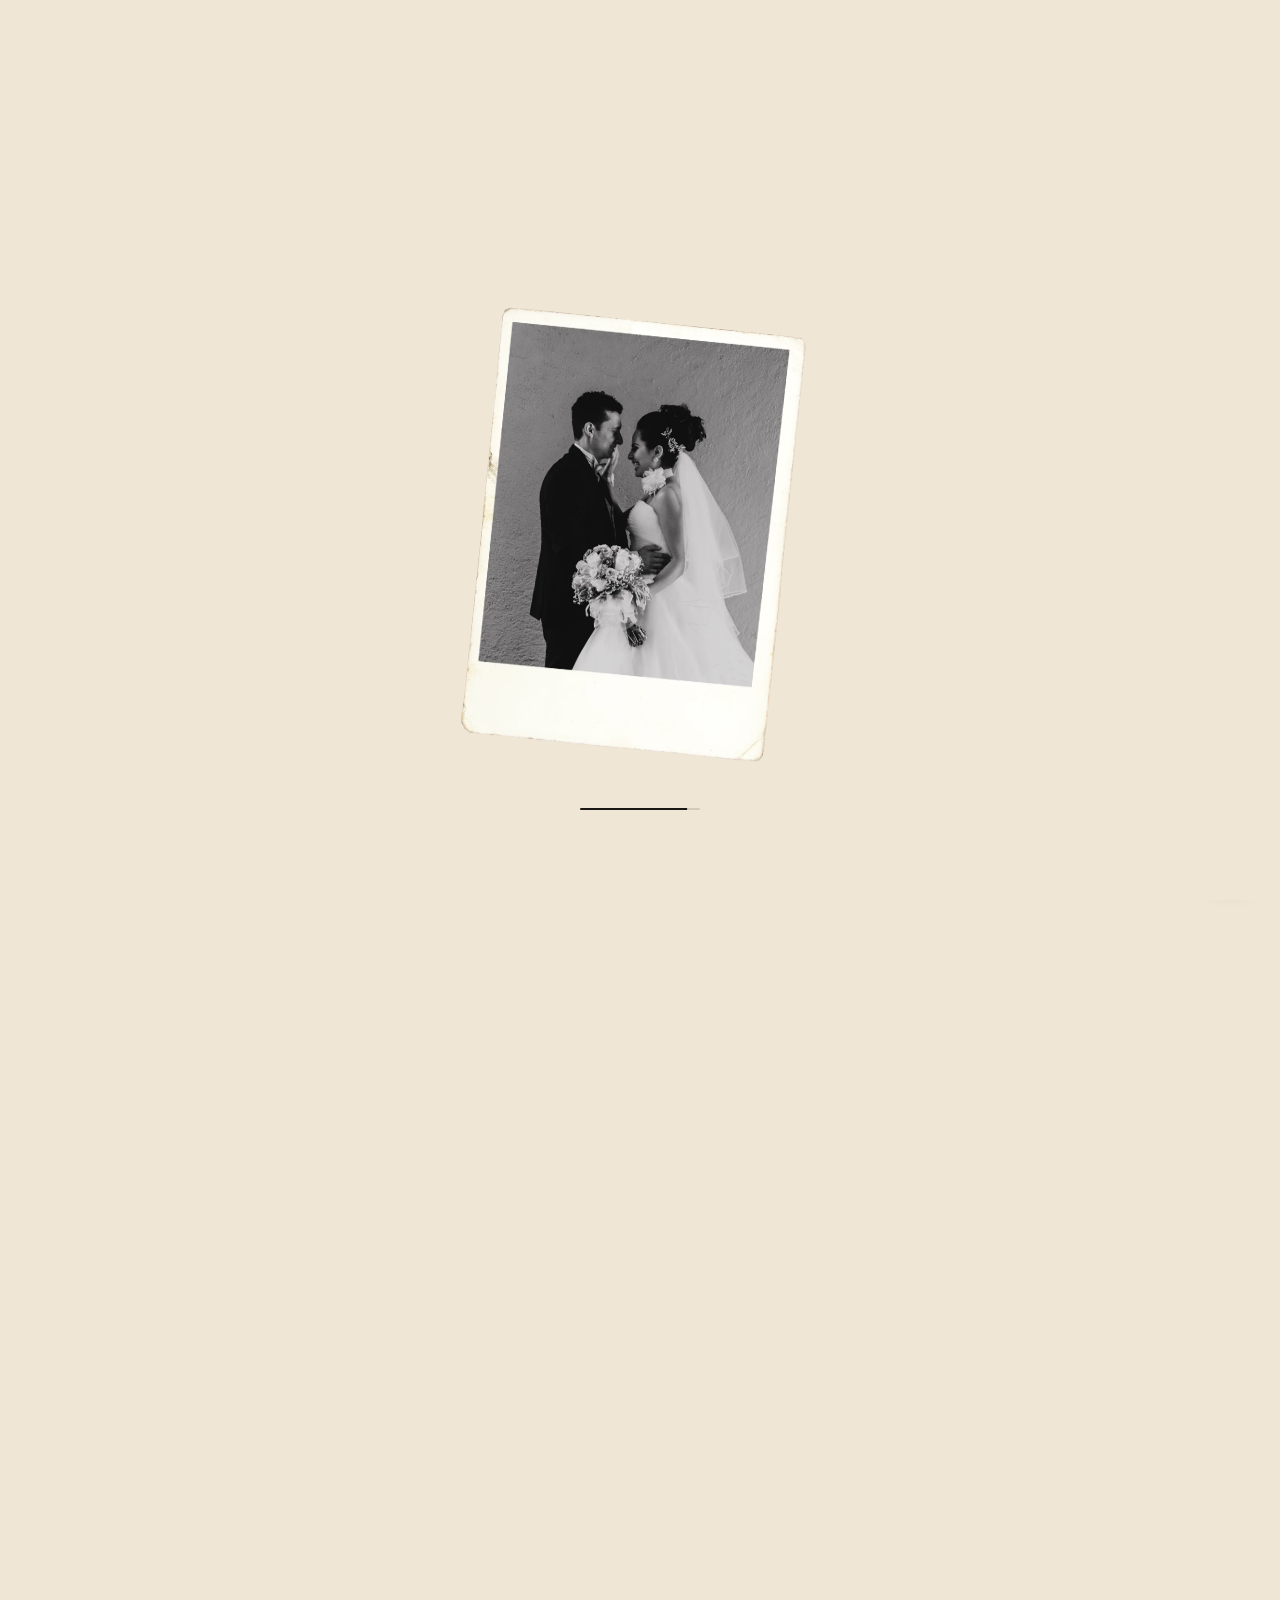
==== index.html @ 1085c654 "Install Vercel Web Analytics with latest docs # Vercel Web Analytics Implementation Report  ## Overv" ====
<!DOCTYPE html>
<html lang="es-MX">
<head>
  <meta charset="UTF-8">
  <meta name="viewport" content="width=device-width, initial-scale=1.0">
  <script>document.documentElement.classList.add("js")</script>

  <title>Fotografía y Video de Bodas en CDMX | Velada Estudio</title>
  <meta name="description" content="Fotografía y video de bodas en Ciudad de México, Estado de México, Puebla, Morelos, Hidalgo y Querétaro. Paquetes con precios claros e invitación digital de regalo.">
  <link rel="canonical" href="https://veladaestudio.mx/">
  <meta name="robots" content="index, follow">

  <meta property="og:type" content="website">
  <meta property="og:locale" content="es_MX">
  <meta property="og:site_name" content="Velada Estudio">
  <meta property="og:title" content="Fotografía y Video de Bodas en CDMX | Velada Estudio">
  <meta property="og:description" content="El momento más importante de su vida, disfrutado de verdad. Eso es lo que documentamos.">
  <meta property="og:url" content="https://veladaestudio.mx/">
  <meta property="og:image" content="https://veladaestudio.mx/assets/img/og-image.jpg">
  <meta property="og:image:width" content="1200">
  <meta property="og:image:height" content="630">
  <meta name="twitter:card" content="summary_large_image">

  <link rel="icon" href="assets/favicon.svg" type="image/svg+xml">

  <link rel="preload" href="assets/fonts/alegreya-latin.woff2" as="font" type="font/woff2" crossorigin>
  <link rel="preload" href="assets/fonts/radio-canada-latin.woff2" as="font" type="font/woff2" crossorigin>

  <link rel="preload" href="assets/img/hero-centro.webp" as="image" type="image/webp" fetchpriority="high">

  <link rel="stylesheet" href="css/styles.css?v=10">

  <script type="application/ld+json">
  {
    "@context": "https://schema.org",
    "@type": "ProfessionalService",
    "name": "Velada Estudio",
    "description": "Estudio de fotografía y video de bodas en Ciudad de México.",
    "url": "https://veladaestudio.mx/",
    "image": "https://veladaestudio.mx/assets/img/og-image.jpg",
    "priceRange": "$7,500 - $27,500 MXN",
    "address": { "@type": "PostalAddress", "addressLocality": "Ciudad de México", "addressCountry": "MX" },
    "areaServed": ["Ciudad de México", "Estado de México", "Puebla", "Morelos", "Hidalgo", "Querétaro"],
    "knowsAbout": ["Fotografía de bodas", "Video de bodas", "Save the Date"]
  }
  </script>

  <!-- Vercel Web Analytics -->
  <script defer src="https://cdn.vercel-insights.com/v1/script.js"></script>
</head>
<body>

  <div id="loader" class="loader" aria-hidden="true">
    <span class="loader__bar"><span class="loader__bar-fill"></span></span>
  </div>

  <header class="nav" id="nav">
    <div class="container nav__inner">
      <a href="/" class="nav__logo" aria-label="Velada Estudio — inicio">
        <img src="assets/Logo_header.svg" alt="" width="101" height="26">
      </a>
      <nav class="nav__menu" aria-label="Navegación principal">
        <button class="nav__close" id="menu-close" type="button" aria-label="Cerrar menú">
          <svg viewBox="0 0 24 24" fill="none" stroke="currentColor" stroke-width="1.5" aria-hidden="true"><path stroke-linecap="round" stroke-linejoin="round" d="M6 18 18 6M6 6l12 12"/></svg>
        </button>
        <a href="/" class="nav__link nav__link--active">Inicio</a>
        <a href="/portafolio" class="nav__link">Portafolio</a>
        <a href="/paquetes" class="nav__link">Paquetes</a>
        <a href="/sobre-nosotros" class="nav__link">Nosotros</a>
        <a href="https://wa.me/525535571558?text=Hola%2C%20quiero%20informes%20para%20mi%20boda" class="btn btn--teja btn--sm" target="_blank" rel="noopener">Contáctanos</a>
      </nav>
      <button class="nav__burger" id="burger" aria-label="Abrir menú" aria-expanded="false">
        <span></span><span></span><span></span>
      </button>
    </div>
  </header>

  <main>

    <section class="hero" aria-labelledby="hero-title">
      <div class="container hero__head">
        <p class="eyebrow" data-anim="fade-up">Capturando la esencia de lo auténtico</p>
        <h1 id="hero-title" class="hero__title" data-anim="fade-up">
          Fotografía y Video de Bodas en <em>Ciudad de México</em>
        </h1>
      </div>

      <div class="container hero__collage" data-anim="collage">
        <span class="hero__note hero__note--love" aria-hidden="true">Love...</span>
        <figure class="hero__photo hero__photo--sup-izq">
          <picture>
            <source media="(max-width: 720px)" srcset="[data-uri]">
            <source srcset="assets/img/hero-sup-izq.webp" type="image/webp">
            <img src="assets/img/hero-sup-izq.jpg" alt="Pareja de novios a caballo en su boda en Ciudad de México" width="854" height="600">
          </picture>
        </figure>
        <figure class="hero__photo hero__photo--sup-der">
          <picture>
            <source media="(max-width: 720px)" srcset="[data-uri]">
            <source srcset="assets/img/hero-sup-der.webp" type="image/webp">
            <img src="assets/img/hero-sup-der.jpg" alt="Novios abrazados durante su sesión de boda" width="859" height="600">
          </picture>
        </figure>
        <figure class="hero__photo hero__photo--centro">
          <picture>
            <source srcset="assets/img/hero-centro.webp" type="image/webp">
            <img src="assets/img/hero-centro.jpg" alt="Retrato en blanco y negro de una pareja el día de su boda — Velada Estudio" width="868" height="1200" fetchpriority="high">
          </picture>
        </figure>
        <figure class="hero__photo hero__photo--inf-izq">
          <picture>
            <source media="(max-width: 720px)" srcset="[data-uri]">
            <source srcset="assets/img/hero-inf-izq.webp" type="image/webp">
            <img src="assets/img/hero-inf-izq.jpg" alt="Novios caminando con sombrilla en jardín de bodas" width="960" height="600">
          </picture>
        </figure>
        <figure class="hero__photo hero__photo--inf-der">
          <picture>
            <source media="(max-width: 720px)" srcset="[data-uri]">
            <source srcset="assets/img/hero-inf-der.webp" type="image/webp">
            <img src="assets/img/hero-inf-der.jpg" alt="Manos entrelazadas de los novios con anillos de boda" width="603" height="600">
          </picture>
        </figure>
        <span class="hero__note hero__note--just" aria-hidden="true">...just as it is.</span>
      </div>

      <div class="hero__cta" data-anim="fade-up">
        <a href="https://wa.me/525535571558?text=Hola%2C%20quiero%20informes%20para%20mi%20boda" class="btn btn--teja" target="_blank" rel="noopener">Cuéntanos tu fecha <svg class="btn__arrow" viewBox="0 0 24 24" fill="none" stroke="currentColor" stroke-width="1.5" aria-hidden="true"><path stroke-linecap="round" stroke-linejoin="round" d="M13.5 4.5 21 12m0 0-7.5 7.5M21 12H3"/></svg></a>
        <a href="#paquetes" class="btn btn--outline">Ver paquetes</a>
      </div>
      <p class="hero__micro" data-anim="fade-up">Respuesta en menos de 24 horas.</p>

      <p class="hero__geo" data-anim="fade-up">CDMX · Estado de México · Puebla · Morelos · Hidalgo · Querétaro · Toda la República Mexicana</p>
    </section>

    <section class="portfolio section--azul" id="portafolio" aria-labelledby="portfolio-title">
      <div class="container">
        <h2 id="portfolio-title" class="portfolio__title" data-anim="fade-up">
          Ustedes, disfrutando el momento.<br>
          Nosotros, <em>documentándolo.</em>
        </h2>
        <p class="portfolio__sub" data-anim="fade-up">No dirigimos el momento. Lo esperamos. Estas son bodas reales, tal como pasaron.</p>

        <div class="portfolio__grid" data-anim="grid">
          <figure class="portfolio__item portfolio__item--pano"><button type="button" class="portfolio__btn" aria-label="Ampliar foto"><picture><source srcset="assets/img/grid-1.webp" type="image/webp"><img src="assets/img/grid-1.jpg" alt="Novios celebrando en carrusel durante su boda" width="1161" height="620" loading="lazy" decoding="async"></picture></button></figure>
          <figure class="portfolio__item portfolio__item--top"><button type="button" class="portfolio__btn" aria-label="Ampliar foto"><picture><source srcset="assets/img/grid-2.webp" type="image/webp"><img src="assets/img/grid-2.jpg" alt="Beso de los novios en la ceremonia" width="567" height="620" loading="lazy" decoding="async"></picture></button></figure>
          <figure class="portfolio__item portfolio__item--top"><button type="button" class="portfolio__btn" aria-label="Ampliar foto"><picture><source srcset="assets/img/grid-3.webp" type="image/webp"><img src="assets/img/grid-3.jpg" alt="Pareja caminando bajo la lluvia con paraguas" width="567" height="620" loading="lazy" decoding="async"></picture></button></figure>
          <figure class="portfolio__item portfolio__item--bottom"><button type="button" class="portfolio__btn" aria-label="Ampliar foto"><picture><source srcset="assets/img/grid-4.webp" type="image/webp"><img src="assets/img/grid-4.jpg" alt="Novia entre luces y sombras antes de la ceremonia" width="661" height="620" loading="lazy" decoding="async"></picture></button></figure>
          <figure class="portfolio__item portfolio__item--bottom"><button type="button" class="portfolio__btn" aria-label="Ampliar foto"><picture><source srcset="assets/img/grid-5.webp" type="image/webp"><img src="assets/img/grid-5.jpg" alt="Festejo del novio cargado por sus amigos" width="661" height="620" loading="lazy" decoding="async"></picture></button></figure>
          <figure class="portfolio__item portfolio__item--bottom"><button type="button" class="portfolio__btn" aria-label="Ampliar foto"><picture><source srcset="assets/img/grid-6.webp" type="image/webp"><img src="assets/img/grid-6.jpg" alt="Primer baile de los novios en la fiesta" width="661" height="620" loading="lazy" decoding="async"></picture></button></figure>
          <figure class="portfolio__item portfolio__item--bottom"><button type="button" class="portfolio__btn" aria-label="Ampliar foto"><picture><source srcset="assets/img/grid-7.webp" type="image/webp"><img src="assets/img/grid-7.jpg" alt="Novia bajo bóveda de luces en la recepción" width="661" height="620" loading="lazy" decoding="async"></picture></button></figure>
        </div>

        <div class="portfolio__link-wrap" data-anim="fade-up">
          <a href="/portafolio" class="link-arrow link-arrow--crema">Ver portafolio completo <svg class="link-arrow__icon" viewBox="0 0 24 24" fill="none" stroke="currentColor" stroke-width="1.5" aria-hidden="true"><path stroke-linecap="round" stroke-linejoin="round" d="M13.5 4.5 21 12m0 0-7.5 7.5M21 12H3"/></svg></a>
        </div>
      </div>
    </section>

    <section class="regalo" aria-labelledby="regalo-title">
      <div class="container regalo__inner">
        <div class="regalo__media" data-anim="fade-up">
          <div class="regalo__card">
            <picture><source srcset="assets/img/diferenciador.webp" type="image/webp"><img src="assets/img/diferenciador.jpg" alt="Invitación digital de boda de Velada Estudio mostrada en un teléfono" width="880" height="1100" loading="lazy" decoding="async"></picture>
          </div>
        </div>
        <div class="regalo__text">
          <h2 id="regalo-title" data-anim="fade-up">Un regalo que sus invitados van a <em>recordar</em></h2>
          <p data-anim="fade-up">Con los paquetes de foto + video, regalamos a cada pareja una invitación digital hecha a su medida. Tiene un botón: sus invitados lo tocan y la boda se agrega sola a su calendario de Google, Apple u Outlook.</p>
          <ul class="regalo__list" data-anim="fade-up">
            <li>Se comparte por WhatsApp en segundos</li>
            <li>Cada invitado la recibe personalizada</li>
            <li>Ustedes la tienen lista semanas antes de la boda</li>
          </ul>
        </div>
      </div>
    </section>

    <section class="paquetes section--azul" id="paquetes" aria-labelledby="paquetes-title">
      <div class="container">
        <h2 id="paquetes-title" data-anim="fade-up">Un paquete para cada boda</h2>
        <p class="paquetes__sub" data-anim="fade-up">Precios claros, desde el primer día.</p>

        <div class="paquetes__cards" data-anim="grid">
          <article class="card">
            <h3 class="card__name">Solo fotografía</h3>
            <p class="card__price">Desde $7,500 MXN</p>
            <p class="card__desc">Capturando la esencia del día a través de una lente atenta y artística. Entrega digital completa.</p>
            <a href="/paquetes" class="btn btn--card">Saber más</a>
          </article>

          <article class="card card--destacada">
            <span class="card__badge">Más popular</span>
            <h3 class="card__name">Foto + Video</h3>
            <p class="card__price">Desde $15,500 MXN</p>
            <p class="card__desc">La experiencia completa de Velada. Documentación integral con invitación digital de regalo incluida.</p>
            <a href="/paquetes" class="btn btn--teja btn--full">Lo quiero</a>
          </article>

          <article class="card">
            <h3 class="card__name">Solo video</h3>
            <p class="card__price">Desde $11,500 MXN</p>
            <p class="card__desc">Cinematografía de boda que respira. Enfoque narrativo y musicalización personalizada para su historia.</p>
            <a href="/paquetes" class="btn btn--card">Saber más</a>
          </article>
        </div>

        <div class="paquetes__link-wrap" data-anim="fade-up">
          <a href="/paquetes" class="link-arrow link-arrow--crema">Ver el desglose completo</a>
        </div>
      </div>
    </section>

    <section class="filosofia" id="nosotros" aria-labelledby="filosofia-title">
      <div class="container filosofia__inner">
        <figure class="filosofia__media" data-anim="fade-up">
          <picture><source srcset="assets/img/filosofia.webp" type="image/webp"><img src="assets/img/filosofia.jpg" alt="Novia emocionada junto a su madre durante los preparativos" width="905" height="1000" loading="lazy" decoding="async"></picture>
        </figure>
        <div class="filosofia__text">
          <p class="eyebrow" data-anim="fade-up">Nuestra filosofía</p>
          <h2 id="filosofia-title" data-anim="fade-up">Del posar, <em>al estar</em></h2>
          <p class="filosofia__lead" data-anim="fade-up">Preferimos un gesto verdadero a una sonrisa perfecta.</p>
          <p data-anim="fade-up">Creemos que la belleza más profunda de una boda reside en los pequeños instantes que nadie planeó: una mirada nerviosa, un abrazo espontáneo o el movimiento natural del vestido al caminar.</p>
          <a href="/sobre-nosotros" class="btn btn--azul" data-anim="fade-up">Conócenos</a>
        </div>
      </div>
    </section>

    <section class="banner" aria-labelledby="banner-title">
      <picture><source srcset="assets/img/banner-luz.webp" type="image/webp"><img class="banner__bg" src="assets/img/banner-luz.jpg" alt="" width="1749" height="1100" loading="lazy" decoding="async" role="presentation"></picture>
      <div class="banner__content container">
        <h2 id="banner-title" data-anim="fade-up">Cada boda tiene <em>su propia luz</em></h2>
        <a href="https://wa.me/525535571558?text=Hola%2C%20quiero%20informes%20para%20mi%20boda" class="btn btn--teja" target="_blank" rel="noopener" data-anim="fade-up">
          <svg class="btn__wa" viewBox="0 0 24 24" width="18" height="18" aria-hidden="true" fill="currentColor"><path d="M12 2a10 10 0 0 0-8.5 15.3L2 22l4.9-1.4A10 10 0 1 0 12 2zm5.3 14.2c-.2.6-1.3 1.2-1.8 1.2-.5.1-1 .2-3.4-.7-2.9-1.1-4.7-4-4.9-4.2-.1-.2-1.1-1.5-1.1-2.9s.7-2 1-2.3c.2-.3.5-.3.7-.3h.5c.2 0 .4 0 .6.4l.9 2.1c.1.2.1.4 0 .6l-.4.6-.5.5c-.2.2-.3.4-.1.7.2.3.8 1.4 1.8 2.2 1.2 1.1 2.3 1.4 2.6 1.6.3.1.5.1.7-.1l1-1.2c.2-.3.4-.2.7-.1l2 1c.3.1.5.2.6.3 0 .2 0 .8-.2 1.4z"/></svg>
          Cuéntanos tu fecha por WhatsApp
        </a>
        <p class="banner__geo" data-anim="fade-up">Cobertura en CDMX, Estado de México, Puebla, Morelos, Hidalgo y Querétaro.</p>
      </div>
    </section>

  </main>

  <footer class="footer">
    <div class="container footer__inner">
      <div class="footer__brand">
        <p class="footer__logo"><img src="assets/Logo_footer.svg" alt="Velada Estudio" width="178" height="48"></p>
        <p class="footer__tagline">Capturando la esencia de lo auténtico.</p>
        <div class="footer__social">
          <a href="#" aria-label="Facebook de Velada Estudio"><svg viewBox="0 0 24 24" width="18" height="18" fill="currentColor" aria-hidden="true"><path d="M14 13.5h2.5l1-4H14v-2c0-1 .5-2 2-2h1.5V2.1S16.1 2 14.7 2C11.9 2 10 3.7 10 6.7v2.8H7v4h3V22h4v-8.5z"/></svg></a>
          <a href="#" aria-label="Instagram de Velada Estudio"><svg viewBox="0 0 24 24" width="18" height="18" fill="none" stroke="currentColor" stroke-width="2" aria-hidden="true"><rect x="3" y="3" width="18" height="18" rx="5"/><circle cx="12" cy="12" r="4"/><circle cx="17.2" cy="6.8" r="1" fill="currentColor" stroke="none"/></svg></a>
          <a href="mailto:hola@veladaestudio.mx" aria-label="Correo de Velada Estudio"><svg viewBox="0 0 24 24" width="18" height="18" fill="none" stroke="currentColor" stroke-width="1.5" aria-hidden="true"><path stroke-linecap="round" stroke-linejoin="round" d="M21.75 6.75v10.5a2.25 2.25 0 0 1-2.25 2.25h-15a2.25 2.25 0 0 1-2.25-2.25V6.75m19.5 0A2.25 2.25 0 0 0 19.5 4.5h-15a2.25 2.25 0 0 0-2.25 2.25m19.5 0v.243a2.25 2.25 0 0 1-1.07 1.916l-7.5 4.615a2.25 2.25 0 0 1-2.36 0L3.32 8.91a2.25 2.25 0 0 1-1.07-1.916V6.75"/></svg></a>
        </div>
      </div>
      <nav class="footer__col" aria-label="Menú del pie de página">
        <p class="footer__col-title">Menú</p>
        <a href="/">Inicio</a>
        <a href="#portafolio">Portafolio</a>
        <a href="/paquetes">Paquetes</a>
        <a href="/sobre-nosotros">Nosotros</a>
      </nav>
      <nav class="footer__col" aria-label="Legales">
        <p class="footer__col-title">Legal</p>
        <a href="#">Privacidad</a>
        <a href="#">Términos</a>
      </nav>
    </div>
    <div class="container footer__bottom">
      <p>© 2026 Velada Estudio · Todos los derechos reservados</p>
      <p>Hecho con <span class="footer__heart" aria-hidden="true">♥</span> en México</p>
    </div>
  </footer>

  <a href="https://wa.me/525535571558?text=Hola%2C%20quiero%20informes%20para%20mi%20boda" class="wa-float" target="_blank" rel="noopener" aria-label="Escríbenos por WhatsApp">
    <svg viewBox="0 0 24 24" width="26" height="26" fill="currentColor" aria-hidden="true"><path d="M12 2a10 10 0 0 0-8.5 15.3L2 22l4.9-1.4A10 10 0 1 0 12 2zm5.3 14.2c-.2.6-1.3 1.2-1.8 1.2-.5.1-1 .2-3.4-.7-2.9-1.1-4.7-4-4.9-4.2-.1-.2-1.1-1.5-1.1-2.9s.7-2 1-2.3c.2-.3.5-.3.7-.3h.5c.2 0 .4 0 .6.4l.9 2.1c.1.2.1.4 0 .6l-.4.6-.5.5c-.2.2-.3.4-.1.7.2.3.8 1.4 1.8 2.2 1.2 1.1 2.3 1.4 2.6 1.6.3.1.5.1.7-.1l1-1.2c.2-.3.4-.2.7-.1l2 1c.3.1.5.2.6.3 0 .2 0 .8-.2 1.4z"/></svg>
  </a>

  <div class="lightbox" id="lightbox" role="dialog" aria-modal="true" aria-label="Galería de fotos" aria-hidden="true">
    <button type="button" class="lightbox__btn lightbox__close" aria-label="Cerrar galería">
      <svg viewBox="0 0 24 24" fill="none" stroke="currentColor" stroke-width="1.5" aria-hidden="true"><path stroke-linecap="round" stroke-linejoin="round" d="M6 18 18 6M6 6l12 12"/></svg>
    </button>
    <button type="button" class="lightbox__btn lightbox__nav lightbox__nav--prev" aria-label="Foto anterior">
      <svg viewBox="0 0 24 24" fill="none" stroke="currentColor" stroke-width="1.5" aria-hidden="true"><path stroke-linecap="round" stroke-linejoin="round" d="m15.75 19.5-7.5-7.5 7.5-7.5"/></svg>
    </button>
    <img class="lightbox__img" src="" alt="">
    <button type="button" class="lightbox__btn lightbox__nav lightbox__nav--next" aria-label="Foto siguiente">
      <svg viewBox="0 0 24 24" fill="none" stroke="currentColor" stroke-width="1.5" aria-hidden="true"><path stroke-linecap="round" stroke-linejoin="round" d="m8.25 4.5 7.5 7.5-7.5 7.5"/></svg>
    </button>
    <span class="lightbox__counter" aria-hidden="true"></span>
  </div>

  <script src="assets/vendor/gsap.min.js" defer></script>
  <script src="assets/vendor/ScrollTrigger.min.js" defer></script>
  <script src="assets/vendor/lenis.min.js" defer></script>
  <script src="js/site.js?v=9" defer></script>
  <script src="js/main.js?v=9" defer></script>
</body>
</html>
---- css/styles.css ----
:root {
  --azul-tinta: #1F3A5F;
  --azul-acero: #26425E;
  --azul-pizarra: #3A4F63;
  --rojo-teja: #9C3B2E;
  --terracota: #A0522D;
  --cobre: #B96A4B;
  --crema: #EFE6D5;
  --crema-claro: #F5EEE1;
  --carbon: #2A2622;
  --tinta: #1A1814;

  --font-serif: "Alegreya", Georgia, serif;
  --font-sans: "Radio Canada", system-ui, sans-serif;
  --font-sc: "Alegreya Sans SC", var(--font-sans);
  --font-script: "Biro Script Plus", cursive;

  --container: 1180px;
  --sombra-foto: 0 10px 30px rgba(26, 24, 20, .18);
}

@font-face {
  font-family: "Biro Script Plus";
  src: url("../assets/fonts/biro-script-plus.woff2") format("woff2"),
       url("../assets/fonts/biro-script-plus.woff") format("woff"),
       url("../assets/fonts/biro-script-plus.ttf") format("truetype");
  font-weight: normal;
  font-style: normal;
  font-display: swap;
}

/* Fuentes auto-alojadas: no vuelvas a añadir el <link> de Google Fonts (ver NOTAS-TECNICAS.md). */
@font-face {
  font-family: "Alegreya";
  src: url("../assets/fonts/alegreya-latin.woff2") format("woff2");
  font-weight: 500;
  font-style: normal;
  font-display: swap;
}
@font-face {
  font-family: "Alegreya";
  src: url("../assets/fonts/alegreya-latin.woff2") format("woff2");
  font-weight: 700;
  font-style: normal;
  font-display: swap;
}
@font-face {
  font-family: "Alegreya";
  src: url("../assets/fonts/alegreya-italic-latin.woff2") format("woff2");
  font-weight: 600;
  font-style: italic;
  font-display: swap;
}
@font-face {
  font-family: "Alegreya Sans SC";
  src: url("../assets/fonts/alegreya-sans-sc-latin.woff2") format("woff2");
  font-weight: 500;
  font-style: normal;
  font-display: swap;
}
@font-face {
  font-family: "Radio Canada";
  src: url("../assets/fonts/radio-canada-latin.woff2") format("woff2");
  font-weight: 400;
  font-style: normal;
  font-display: swap;
}
@font-face {
  font-family: "Radio Canada";
  src: url("../assets/fonts/radio-canada-latin.woff2") format("woff2");
  font-weight: 500;
  font-style: normal;
  font-display: swap;
}
@font-face {
  font-family: "Radio Canada";
  src: url("../assets/fonts/radio-canada-latin.woff2") format("woff2");
  font-weight: 600;
  font-style: normal;
  font-display: swap;
}

*, *::before, *::after { box-sizing: border-box; }
/* scrollbar-gutter+overflow-x:clip evitan saltos de layout y scroll horizontal fantasma del pin de ScrollTrigger. */
html { scrollbar-gutter: stable; overflow-x: clip; background: var(--crema); }
body { margin: 0; font-family: var(--font-sans); font-weight: 400; color: var(--azul-tinta); background: var(--crema); line-height: 1.6; -webkit-font-smoothing: antialiased; }
img { display: block; max-width: 100%; height: auto; }
/* picture{display:contents}: el <img> se comporta como hijo directo de figure/button (ver NOTAS-TECNICAS.md). */
picture { display: contents; }
figure { margin: 0; }
a { color: inherit; text-decoration: none; }
h1, h2, h3, p, ul { margin: 0; }
em { font-style: italic; }

.container { width: min(var(--container), 92%); margin-inline: auto; }

.eyebrow {
  font-family: var(--font-sans); font-size: .78rem; font-weight: 600;
  letter-spacing: .22em; text-transform: uppercase; color: var(--rojo-teja);
}
h1, h2 { font-family: var(--font-serif); font-weight: 700; line-height: 1.15; }
h2 { font-size: clamp(1.75rem, 3.6vw, 2.6rem); }
h1 em, h2 em { color: var(--rojo-teja); font-weight: 600; }
.section--azul { background: var(--azul-tinta); color: var(--crema); }
.section--azul h2 { color: var(--crema); }
.section--azul h2 em { color: var(--cobre); }

.btn {
  display: inline-flex; align-items: center; gap: .5rem;
  font-family: var(--font-sans); font-size: .8rem; font-weight: 600;
  letter-spacing: .14em; text-transform: uppercase;
  padding: .95rem 1.7rem; border-radius: 3px;
  transition: background-color .25s ease, color .25s ease, border-color .25s ease;
}
.btn--sm { padding: .65rem 1.2rem; font-size: .72rem; }
.btn--teja { background: var(--rojo-teja); color: var(--crema); }
.btn--teja:hover { background: var(--carbon); }
.btn--outline { border: 1px solid var(--azul-tinta); color: var(--azul-tinta); }
.btn--outline:hover { background: var(--azul-tinta); color: var(--crema); }
.btn--azul { background: var(--azul-tinta); color: var(--crema); }
.btn--azul:hover { background: var(--carbon); }
.btn--card { border: 1px solid rgba(31, 58, 95, .4); color: var(--azul-tinta); justify-content: center; width: 100%; }
.btn--card:hover { background: var(--azul-tinta); color: var(--crema); }
.btn--full { width: 100%; justify-content: center; }
.btn__arrow { width: 1.15em; height: 1.15em; flex-shrink: 0; transition: transform .25s ease; }
.btn:hover .btn__arrow { transform: translateX(3px); }
.btn__wa { flex-shrink: 0; }

.link-arrow {
  display: inline-flex; align-items: center; gap: .5em;
  font-size: .78rem; font-weight: 600; letter-spacing: .18em; text-transform: uppercase;
  color: var(--rojo-teja); border-bottom: 1px solid transparent; padding-bottom: 2px;
  transition: border-color .25s ease;
}
.link-arrow:hover { border-color: currentColor; }
.link-arrow__icon { width: 1.3em; height: 1.3em; flex-shrink: 0; transition: transform .25s ease; }
.link-arrow:hover .link-arrow__icon { transform: translateX(3px); }
.link-arrow--crema { color: var(--crema); }

.nav {
  position: sticky; top: 0; z-index: 50;
  background: rgba(239, 230, 213, .92); backdrop-filter: blur(8px);
  border-bottom: 1px solid rgba(31, 58, 95, .08);
}
.nav__inner { display: flex; align-items: center; justify-content: space-between; padding-block: .9rem; }
.nav__logo { display: flex; flex-direction: column; line-height: 1.1; }
.nav__logo img { height: 30px; width: auto; display: block; }
.nav__menu { display: flex; align-items: center; gap: 1.9rem; }
.nav__link { font-size: .74rem; font-weight: 500; letter-spacing: .1em; text-transform: uppercase; color: var(--azul-tinta); position: relative; }
.nav__link::after { content: ""; position: absolute; left: 0; bottom: -4px; width: 0; height: 1px; background: var(--rojo-teja); transition: width .25s ease; }
.nav__link:hover::after, .nav__link--active::after { width: 100%; }
.nav__burger { display: none; background: none; border: 0; cursor: pointer; padding: .4rem; }
.nav__burger span { display: block; width: 22px; height: 2px; background: var(--azul-tinta); margin: 4px 0; transition: transform .25s ease, opacity .25s ease; }
.nav__close { display: none; }
html.menu-open { overflow: hidden; }

.hero { padding-block: 3.5rem 2.5rem; overflow: hidden; }
.hero__head { text-align: center; }
.hero__title { font-size: clamp(1.9rem, 4.2vw, 3rem); margin-top: .8rem; }

.hero__collage {
  position: relative; margin-top: 2.6rem;
  height: clamp(340px, 52vw, 560px);
}
.hero__photo {
  position: absolute;
}
.hero__photo img { width: 100%; height: 100%; object-fit: cover; }
.hero__photo--centro   { width: 33%; left: 33.5%; top: 0; aspect-ratio: 868/1200; transform: rotate(0deg); z-index: 3; }
.hero__photo--sup-izq  { width: 30%; left: 3%; top: 7%; aspect-ratio: 854/600; transform: rotate(-4deg); z-index: 2; }
.hero__photo--sup-der  { width: 30%; right: 3%; top: 2%; aspect-ratio: 859/600; transform: rotate(3.5deg); z-index: 2; }
.hero__photo--inf-izq  { width: 27%; left: 7%; bottom: 3%; aspect-ratio: 960/600; transform: rotate(3deg); z-index: 1; }
.hero__photo--inf-der  { width: 24%; right: 6.5%; bottom: 2%; aspect-ratio: 603/600; transform: rotate(-3.5deg); z-index: 1; }

.hero__note { position: absolute; font-family: var(--font-script); color: var(--azul-pizarra); font-size: clamp(2.3rem, 3.4vw, 2.4rem); z-index: 4; }
.hero__note--love { bottom: 39%; left: 26%; transform: rotate(-8deg); }
.hero__note--just { right: 37%; bottom: 7%; transform: rotate(-5deg); }

.hero__cta { display: flex; justify-content: center; gap: 1rem; margin-top: 2.6rem; flex-wrap: wrap; }
.hero__micro { text-align: center; font-size: .78rem; color: var(--azul-pizarra); margin-top: .9rem; }
.hero__geo {
  text-align: center; font-size: .68rem; letter-spacing: .2em; text-transform: uppercase;
  color: var(--azul-pizarra); margin-top: 2.8rem; padding-top: 1.4rem;
  border-top: 1px solid rgba(31, 58, 95, .12);
}

.portfolio { padding-block: 4.5rem; }
.portfolio__title { text-align: center; }
.portfolio__sub { text-align: center; font-size: .88rem; opacity: .85; margin-top: .9rem; }
.portfolio__grid {
  display: grid; grid-template-columns: repeat(12, 1fr); gap: 14px; margin-top: 2.6rem;
}
.portfolio__item { position: relative; overflow: hidden; border-radius: 5px; }
.portfolio__item--pano   { grid-column: span 6; aspect-ratio: 1161 / 620; }
.portfolio__item--top    { grid-column: span 3; }
.portfolio__item--bottom { grid-column: span 3; aspect-ratio: 661 / 620; }
.portfolio__btn {
  position: absolute; inset: 0; display: block; width: 100%; height: 100%;
  padding: 0; margin: 0; border: 0; background: none; cursor: pointer;
}
.portfolio__item img { width: 100%; height: 100%; object-fit: cover; display: block; transition: transform .5s ease; }
.portfolio__item:hover img { transform: scale(1.04); }

/* Fondo en capa propia .lightbox__backdrop (no en .lightbox), así la foto que vuela nunca hereda el fade. */
.lightbox {
  position: fixed; inset: 0; z-index: 1000;
  display: flex; align-items: center; justify-content: center; padding: 4vmin;
  visibility: hidden;
}
.lightbox.is-open { visibility: visible; }
.lightbox__backdrop {
  position: absolute; inset: 0; z-index: 0;
  background: rgba(0, 0, 0, 0.50); -webkit-backdrop-filter: blur(7px); backdrop-filter: blur(7px);
  opacity: 0;
}
.lightbox.is-open .lightbox__backdrop { opacity: 1; }
@media (prefers-reduced-motion: reduce) {
  .lightbox__backdrop { transition: opacity .3s ease; }
}
.lightbox__img {
  max-width: 92vw; max-height: 86vh; object-fit: contain;
  border-radius: 3px; z-index: 1;
}
.lightbox__btn {
  position: absolute; z-index: 2; display: grid; place-items: center;
  padding: 6px; border: 0; background: none; cursor: pointer;
  color: rgba(255, 255, 255, .78); transition: color .2s ease, transform .2s ease, opacity .3s ease;
  filter: drop-shadow(0 1px 3px rgba(0, 0, 0, .45)); /* legibilidad sobre fotos claras */
}
.lightbox__btn, .lightbox__counter { opacity: 0; }
.lightbox__counter { transition: opacity .3s ease; }
.lightbox.is-open .lightbox__btn, .lightbox.is-open .lightbox__counter { opacity: 1; }
.lightbox__btn:hover { color: #fff; }
.lightbox__btn:active { transform: scale(.9); }
.lightbox__btn svg { display: block; width: 28px; height: 28px; }
.lightbox__close { top: 3vmin; right: 3vmin; }
.lightbox__nav { top: 50%; transform: translateY(-50%); }
.lightbox__nav:active { transform: translateY(-50%) scale(.9); }
.lightbox__nav svg { width: 40px; height: 40px; }
.lightbox__nav--prev { left: 3vmin; }
.lightbox__nav--next { right: 3vmin; }
.lightbox__counter {
  position: absolute; z-index: 2; bottom: 3vmin; left: 50%; transform: translateX(-50%);
  color: rgba(255, 255, 255, .82); font-size: .82rem; letter-spacing: .05em;
}
/* OJO: bloqueo de scroll por eventos en site.js — NO uses overflow:hidden aquí (rompe el sticky del nav). */
.portfolio__link-wrap { text-align: center; margin-top: 2.4rem; }

.regalo { padding-block: 5rem; }
.regalo__inner { display: grid; grid-template-columns: 1fr 1.1fr; gap: clamp(2rem, 6vw, 5rem); align-items: center; }
.regalo__card { background: #fff; padding: 26px; box-shadow: var(--sombra-foto); margin-inline: auto; }
.regalo__text h2 { max-width: 20ch; }
.regalo__text > p { margin-top: 1.2rem; font-size: .95rem; color: var(--azul-pizarra); max-width: 46ch; }
.regalo__list { list-style: none; padding: 0; margin-top: 1.4rem; display: grid; gap: .7rem; }
.regalo__list li { position: relative; padding-left: 1.8rem; font-size: .92rem; font-weight: 500; }
.regalo__list li::before {
  content: "✓"; position: absolute; left: 0; top: 0;
  width: 1.15rem; height: 1.15rem; border-radius: 50%;
  background: var(--rojo-teja); color: var(--crema);
  font-size: .7rem; display: grid; place-items: center; margin-top: .15rem;
}
.regalo__text .link-arrow { margin-top: 1.6rem; }

.paquetes { padding-block: 4.5rem; text-align: center; }
.paquetes__sub { font-size: .88rem; opacity: .85; margin-top: .7rem; }
.paquetes__cards {
  display: grid; grid-template-columns: repeat(3, 1fr); gap: 1.6rem;
  margin-top: 2.8rem; align-items: stretch;
}
.card {
  background: var(--crema); color: var(--azul-tinta); padding: 2.2rem 1.8rem;
  border-radius: 4px; text-align: center; display: flex; flex-direction: column; gap: .9rem;
}
.card--destacada { position: relative; border: 2px solid var(--rojo-teja); }
.card__badge {
  position: absolute; top: -12px; left: 50%; transform: translateX(-50%);
  background: var(--rojo-teja); color: var(--crema);
  font-size: .62rem; font-weight: 600; letter-spacing: .18em; text-transform: uppercase;
  padding: .3rem .9rem; border-radius: 2px; white-space: nowrap;
}
.card__name { font-family: var(--font-serif); font-size: 1.3rem; font-weight: 700; }
.card__price { font-size: .72rem; font-weight: 600; letter-spacing: .16em; text-transform: uppercase; color: var(--rojo-teja); }
.card__desc { font-size: .86rem; color: var(--azul-pizarra); flex-grow: 1; }
.paquetes__link-wrap { margin-top: 2.4rem; }

.filosofia { padding-block: 5rem; }
.filosofia__inner { display: grid; grid-template-columns: 1.05fr 1fr; gap: clamp(2rem, 6vw, 5rem); align-items: center; }
.filosofia__media img { box-shadow: var(--sombra-foto); border-radius: 5px; }
.filosofia__text h2 { margin-top: .8rem; }
.filosofia__lead { font-weight: 600; font-style: italic; margin-top: 1.2rem; }
.filosofia__text > p:not(.eyebrow):not(.filosofia__lead) { margin-top: .9rem; font-size: .93rem; color: var(--azul-pizarra); max-width: 48ch; }
.filosofia__text .btn { margin-top: 1.7rem; }

.banner { position: relative; min-height: 820px; display: -webkit-flex; place-items: center; text-align: center; overflow: hidden; isolation: isolate; }
.banner__bg { position: absolute; inset: 0; width: 100%; height: 100%; object-fit: cover; z-index: -2; }
.banner__content { color: var(--crema); padding-block: 5rem; }
.banner__content h2 { color: var(--crema); font-size: clamp(2rem, 4.5vw, 3.1rem); }
.banner__content h2 em { color: var(--crema); }
.banner__content .btn { margin-top: 2rem; }
.banner__geo { font-size: .7rem; letter-spacing: .2em; text-transform: uppercase; opacity: .8; margin-top: 2rem; }

.footer { background: var(--tinta); color: var(--crema); }
.footer__inner {
  display: grid; grid-template-columns: 2fr 1fr 1fr; gap: 2.5rem;
  padding-block: 3.5rem 2.5rem;
}
.footer__logo { display: flex; flex-direction: column; line-height: 1.1; align-items: flex-start; }
.footer__logo img { height: 40px; width: auto; display: block; }
.footer__tagline { font-size: .8rem; opacity: .7; margin-top: .9rem; }
.footer__social { display: flex; gap: 1rem; margin-top: 1.3rem; }
.footer__social a { opacity: .75; transition: opacity .25s ease; }
.footer__social a:hover { opacity: 1; }
.footer__col { display: grid; gap: .6rem; align-content: start; }
.footer__col-title { font-size: .68rem; font-weight: 600; letter-spacing: .22em; text-transform: uppercase; color: var(--rojo-teja); margin-bottom: .4rem; }
.footer__col a { font-size: .8rem; opacity: .8; transition: opacity .25s ease; }
.footer__col a:hover { opacity: 1; }
.footer__bottom {
  display: flex; justify-content: space-between; gap: 1rem; flex-wrap: wrap;
  padding-block: 1.4rem; border-top: 1px solid rgba(239, 230, 213, .6);
  font-size: .72rem;
}
.footer__bottom p { margin: 0; color: rgba(239, 230, 213, .6); }
.footer__heart { color: var(--rojo-teja); }

.wa-float {
  position: fixed; right: 1.4rem; bottom: 1.4rem; z-index: 60;
  width: 54px; height: 54px; border-radius: 50%;
  background: #25D366; color: #fff;
  display: grid; place-items: center;
  box-shadow: 0 8px 22px rgba(26, 24, 20, .3);
  transition: transform .25s ease, background-color .25s ease;
}
.wa-float:hover { transform: scale(1.08); background: #1EBE57; }

html.lenis, html.lenis body { height: auto; }
.lenis:not(.lenis-autoToggle).lenis-stopped { overflow: clip; }
.lenis.lenis-smooth iframe { pointer-events: none; }

.cursor-follow {
  position: fixed; top: 0; left: 0; z-index: 9999; pointer-events: none;
  width: 26px; height: 26px; border-radius: 50%;
  display: grid; place-items: center;
  border: 1px solid rgba(255, 255, 255, .9); mix-blend-mode: difference;
  opacity: 0; will-change: transform;
  transition: opacity .3s ease, width .3s ease, height .3s ease, background-color .3s ease, border-color .3s ease;
}
html.cursor-ready .cursor-follow { opacity: 1; }
.cursor-follow svg {
  width: 20px; height: 20px; color: var(--crema);
  opacity: 0; transform: scale(.6);
  transition: opacity .25s ease, transform .25s ease;
}
.cursor-follow.is-hover { width: 60px; height: 60px; background: rgba(255, 255, 255, .16); border-color: transparent }
.cursor-follow.is-expand {
  width: 66px; height: 66px; mix-blend-mode: normal;
  background:  rgba(255, 255, 255, .16); border-color: transparent;
}
.cursor-follow.is-expand svg { opacity: 1; transform: scale(1); }
@media (hover: none), (pointer: coarse) { .cursor-follow { display: none; } }

/* Fundido sin flash blanco: la página nueva se funde ENCIMA de la anterior (evita el punto medio
   transparente del cross-fade por defecto). Detalle completo: NOTAS-TECNICAS.md */
@view-transition { navigation: auto; }
::view-transition-old(root) { animation: none; }
::view-transition-new(root) { animation: velada-vt-fade .45s ease both; }
@keyframes velada-vt-fade { from { opacity: 0; } to { opacity: 1; } }
.nav { view-transition-name: site-nav; }
.wa-float { view-transition-name: wa-btn; }
@media (prefers-reduced-motion: reduce) {
  ::view-transition-old(root), ::view-transition-new(root) { animation: none; }
}

.js [data-anim] { opacity: 0; }
.js [data-anim="collage"] { opacity: 1; }
.js [data-anim="collage"] .hero__photo,
.js [data-anim="collage"] .hero__note { opacity: 0; }
.js [data-anim="grid"] { opacity: 1; }
.js [data-anim="grid"] > * { opacity: 0; }

@media (prefers-reduced-motion: reduce) {
  .js [data-anim], .js [data-anim] *, .js [data-anim="collage"] .hero__photo,
  .js [data-anim="collage"] .hero__note, .js [data-anim="grid"] > * { opacity: 1 !important; transform: none !important; }
}

.loader {
  display: none;
  position: fixed; inset: 0;
  z-index: 900; /* por encima de .nav (50) y .wa-float (60) */
  background: var(--crema);
}
html.is-loading .loader { display: block; }

.loader__bar {
  position: absolute; left: 50%; bottom: 10%; transform: translateX(-50%);
  width: 120px; height: 2px; border-radius: 2px; overflow: hidden;
  background: rgba(0, 0, 0, .12);
}
.loader__bar-fill {
  display: block; width: 100%; height: 100%;
  background: var(--tinta, #1a1a1a);
  transform: scaleX(0); transform-origin: left center; will-change: transform;
}

html.is-loading,
html.is-loading body { overflow: hidden; height: 100%; }

html.is-loading .hero__collage { z-index: 950; } /* fotos por encima del fondo del loader */
html.is-loading .hero__photo { will-change: transform, opacity; }

@media (max-width: 900px) {
  .portfolio__grid { grid-template-columns: repeat(6, 1fr); }
  .portfolio__item--pano { grid-column: span 6; }
  .portfolio__item--top, .portfolio__item--bottom { grid-column: span 3; aspect-ratio: 3 / 4; }
  .regalo__inner, .filosofia__inner { grid-template-columns: 1fr; }
  .filosofia__media { order: -1; }
  .paquetes__cards { grid-template-columns: 1fr; max-width: 440px; margin-inline: auto; }
  .card--destacada { order: -1; }
  .card { padding: 1.6rem 1.5rem; }
  .card__desc { flex-grow: 0; }
  .footer__inner { grid-template-columns: 1fr 1fr; }
  .footer__brand { grid-column: 1 / -1; }
}

@media (max-width: 720px) {
  /* OJO: .nav tiene backdrop-filter, que lo vuelve el bloque contenedor del fixed — con
     bottom:0 en vez de height:100dvh, la altura colapsaba a ~58px (ver NOTAS-TECNICAS.md). */
  .nav__menu {
    position: fixed; top: 0; left: 0; right: 0; z-index: 60;
    height: 100vh; height: 100dvh;
    background: var(--crema);
    flex-direction: column; justify-content: center; align-items: center; gap: 1.7rem;
    opacity: 0; visibility: hidden; transform: translateY(-14px);
    transition: opacity .34s cubic-bezier(.4, 0, .2, 1),
                transform .34s cubic-bezier(.4, 0, .2, 1),
                visibility .34s;
  }
  .nav__menu.is-open { opacity: 1; visibility: visible; transform: none; }
  .nav__menu .nav__link { font-size: 1.15rem; }
  .nav__menu .btn { font-size: .9rem; padding: .9rem 1.9rem; margin-top: .4rem; }

  .nav__menu .nav__link, .nav__menu .btn {
    opacity: 0; transform: translateY(12px);
    transition: opacity .35s ease, transform .35s ease;
  }
  .nav__menu.is-open .nav__link, .nav__menu.is-open .btn { opacity: 1; transform: none; }
  .nav__menu.is-open .nav__link:nth-of-type(1) { transition-delay: .10s; }
  .nav__menu.is-open .nav__link:nth-of-type(2) { transition-delay: .16s; }
  .nav__menu.is-open .nav__link:nth-of-type(3) { transition-delay: .22s; }
  .nav__menu.is-open .nav__link:nth-of-type(4) { transition-delay: .28s; }
  .nav__menu.is-open .btn { transition-delay: .34s; }

  .nav__close {
    display: grid; place-items: center;
    position: absolute; top: 1rem; right: 1rem; width: 44px; height: 44px;
    background: none; border: 0; padding: 0; cursor: pointer; color: var(--azul-tinta);
  }
  .nav__close svg { width: 26px; height: 26px; }

  .nav__burger { display: block; }

  html.menu-open .wa-float { opacity: 0; visibility: hidden; pointer-events: none; }

  /* Alto ajustado a la proporción de la foto central (868/1200); si cambia la proporción, ajusta este alto. */
  .hero__collage { height: 112vw; max-height: 560px; }
  .hero__photo--centro { width: 85%; left: 7.5%; top: 0; }
  .hero__photo--sup-izq, .hero__photo--sup-der,
  .hero__photo--inf-izq, .hero__photo--inf-der { display: none; }
  .hero__note--love { left: 7%; top: -9%; }
  .hero__note--just { right: 20%; bottom: 7%; }

  .portfolio__grid { grid-template-columns: 1fr 1fr; gap: 10px; }
  .portfolio__item--pano { grid-column: 1 / -1; }
  .portfolio__item--top, .portfolio__item--bottom { grid-column: span 1; aspect-ratio: 4 / 5; }
  .lightbox__nav svg { width: 32px; height: 32px; }
  .lightbox__nav--prev { left: 1vmin; }
  .lightbox__nav--next { right: 1vmin; }

  .banner { min-height: 50vh; }
  .banner__content { padding-block: 2.8rem; }
}

@media (prefers-reduced-motion: reduce) {
  .nav__menu, .nav__menu .nav__link, .nav__menu .btn { transition: none; transform: none; }
}

.galeria {
  display: flex;
  height: calc(100vh - var(--nav-h, 60px));
  overflow: hidden;
  background: var(--crema);
}

.galeria__panel {
  flex: 0 0 clamp(240px, 24vw, 320px);
  height: 100%;
  display: flex; flex-direction: column; justify-content: space-between; gap: 2rem;
  padding: clamp(1.6rem, 3vw, 2.6rem) clamp(1.4rem, 2.4vw, 2.2rem);
  border-right: 1px solid rgba(31, 58, 95, .12);
}
.galeria__titulo { font-size: clamp(1.6rem, 2.6vw, 2.3rem); }
.galeria__sub { font-size: .82rem; color: var(--azul-pizarra); margin-top: .6rem; }

.galeria__filtros { display: flex; flex-direction: column; gap: .3rem; align-items: flex-start; }
.filtro {
  font-family: var(--font-sans); font-size: .72rem; font-weight: 600;
  letter-spacing: .14em; text-transform: uppercase;
  color: var(--azul-tinta); background: none; border: 0; cursor: pointer;
  padding: .5rem .9rem; border-radius: 2px; border-bottom: 1px solid transparent;
  transition: background-color .25s ease, color .25s ease, border-color .25s ease;
}
.filtro:hover { border-bottom-color: var(--rojo-teja); }
.filtro--activo, .filtro--activo:hover { background: var(--rojo-teja); color: var(--crema); border-bottom-color: transparent; }
.filtro:focus-visible { outline: 2px solid var(--rojo-teja); outline-offset: 2px; }

.galeria__hud { display: flex; flex-direction: column; gap: .7rem; }
.galeria__hint { font-size: .62rem; letter-spacing: .14em; text-transform: uppercase; color: var(--azul-pizarra); opacity: .8; }
.galeria__barra { position: relative; width: 100%; height: 2px; background: rgba(31, 58, 95, .15); border-radius: 2px; overflow: hidden; }
.galeria__barra-fill { position: absolute; left: 0; top: 0; height: 100%; width: 0; background: var(--rojo-teja); transition: width .15s linear; }
.galeria__contador { font-size: .72rem; font-weight: 600; letter-spacing: .1em; color: var(--azul-tinta); }
.galeria__actual { color: var(--rojo-teja); }

.galeria__viewport { position: relative; flex: 1 1 auto; height: 100%; overflow: hidden; }
.galeria__pista {
  display: flex; align-items: center; height: 100%;
  gap: clamp(2.2rem, 4.5vw, 5rem);
  padding-inline: clamp(1.5rem, 4vw, 3.5rem) clamp(3rem, 8vw, 7rem);
  will-change: transform;
}

/* Tamaño CSS-driven: puedes reemplazar el archivo de imagen en assets/ sin tocar este código. */
.foto {
  position: relative; flex: 0 0 auto; overflow: hidden;
  transition: transform .4s cubic-bezier(.165, .84, .44, 1);
}
.foto img { width: 100%; height: 100%; object-fit: cover; display: block; }
/* OJO: !important necesario para ganarle a los estilos inline que deja Flip al filtrar
   (si no, las fotos ocultas quedan "varadas" y reaparecen al mover el carrete). Detalle: NOTAS-TECNICAS.md */
.foto--oculta { display: none !important; }

.foto--arriba { align-self: flex-start; top: 80px; }
.foto--abajo  { align-self: flex-end; bottom: 20px; }

/* El ángulo de cada nota se pasa por style="--r:-4deg" en el HTML. */
/* z-index:3: sin esto, una foto vecina con transform (marco) puede tapar la nota. */
.foto--con-nota { overflow: visible; z-index: 3; }
.nota {
  position: absolute; z-index: 5; pointer-events: none;
  margin: 0; font-family: var(--font-script);
  color: var(--azul-tinta); font-weight: 400;
  font-size: clamp(2.15rem, 2.7vw, 2.7rem); line-height: 1.25;
  transform: rotate(var(--r, -3deg));
}
.nota em { color: var(--rojo-teja); }
.nota--abajo  { top: 100%; left: 50%; margin-top: .5rem;  width: max-content; max-width: 22ch; text-align: center; transform: translateX(-50%) rotate(var(--r, -3deg)); }
.nota--arriba { bottom: 100%; left: 50%; margin-bottom: .5rem; width: max-content; max-width: 32ch; text-align: center; transform: translateX(-50%) rotate(var(--r, 2deg)); }

/* Ancho individual por nota (clases en portafolio.html): .nota.nota--x pesa más que
   .nota--abajo/.nota--arriba de arriba, así que siempre gana sin importar el orden. */
.nota.nota--arete            { max-width: 17ch; bottom: 105%;}
.nota.nota--vestido          { max-width: 22ch; margin-top: 3rem; }
.nota.nota--corbata          { max-width: 19ch; }
.nota.nota--liston           { max-width: 32ch; }
.nota.nota--transicion       { max-width: 22ch; margin-top: 3rem; }
.nota.nota--votos-bendicion  { max-width: 32ch; }
.nota.nota--votos-acepto     { max-width: 22ch; }
.nota.nota--jardin           { max-width: 22ch; }
.nota.nota--abrazo           { max-width: 32ch; }
.nota.nota--velo             { max-width: 22ch; }
.nota.nota--fiesta-salida    { max-width: 19ch; }
.nota.nota--tornaboda        { max-width: 32ch; }
.nota.nota--pista            { max-width: 22ch; margin-top: 3rem; }

/* La nota sale del flujo al volar para que la figura mida igual que la imagen (ver openFly en site.js). */
.foto--flying .nota { position: absolute; }

.foto--nota-libre {
  overflow: visible; background: none; box-shadow: none;
  align-self: center; width: clamp(200px, 18vw, 300px);
  display: flex; align-items: center; justify-content: center;
  padding-inline: .5rem;
}
.foto--nota-libre:hover { transform: none; }
.relato {
  margin: 0; font-family: var(--font-script); font-weight: 400;
  font-size: clamp(1.3rem, 2vw, 1.9rem); line-height: 1.3;
  color: var(--azul-tinta); text-align: center; text-wrap: balance;
  transform: rotate(var(--r, -2deg));
}
.relato em { color: var(--rojo-teja); }

.foto--cierre { width: clamp(280px, 28vw, 440px); }
.foto--cierre .relato { font-size: clamp(1.7rem, 2.8vw, 2.6rem); line-height: 1.2; }

/* OJO: el drop-shadow va SOLO en la imagen, no en el <figure> — si cubriera todo el marco,
   el texto de la nota (dentro del figure) se rasteriza y se distorsiona al rotar/mover. */
.foto--marco {
  overflow: visible; background: none; box-shadow: none;
}
.foto--marco img {
  object-fit: contain;
  filter: drop-shadow(0 12px 16px rgba(26, 24, 20, .30));
}

.foto--marco-1 { height: 68%; aspect-ratio: 1762 / 1200; transform: rotate(-3deg); }
.foto--marco-2 { height: 66%; aspect-ratio: 1859 / 1200; transform: rotate(2.5deg); }
.foto--marco-3 { height: 68%; aspect-ratio: 1762 / 1200; transform: rotate(-2deg); }
.foto--marco-4 { height: 60%; aspect-ratio: 1219 / 1200; transform: rotate(3.5deg); }
.foto--marco-5 { aspect-ratio: 804 / 791; transform: rotate(-4deg); }
.foto--marco-6 { aspect-ratio: 812 / 820; transform: rotate(3.5deg); }
.foto--marco-7  { height: 70%; aspect-ratio: 1989 / 1355; transform: rotate(-2deg); }   /* jardín */
.foto--marco-8  { height: 88%; aspect-ratio: 1074 / 1576; transform: rotate(1.5deg); }  /* abrazo (vertical) */
.foto--marco-9  { height: 85%; aspect-ratio: 1762 / 1200; transform: rotate(-1.5deg); } /* manos B&N */
.foto--marco-10 { height: 62%; aspect-ratio: 1762 / 1200; transform: rotate(2deg); }    /* velo */
.foto--marco-11 { height: 90%; aspect-ratio: 1989 / 1355; transform: rotate(-2.5deg); } /* farolitos */

.galeria__columna {
  flex: 0 0 auto; align-self: center;
  display: flex; flex-direction: column; align-items: center; justify-content: center;
  gap: clamp(1.4rem, 2.6vw, 2.6rem);
  width: clamp(190px, 19vw, 590px);
}
.galeria__columna .foto--marco { width: 100%; height: auto; }
.galeria__columna:not(:has(.foto:not(.foto--oculta))) { display: none; }

.galeria__grid {
  flex: 0 0 auto; align-self: center;
  display: grid;
  grid-template-columns: repeat(2, 1fr);
  grid-template-rows: repeat(2, 1fr);
  gap: clamp(1rem, 2.2vw, 2.2rem);
  height: 82%; aspect-ratio: 1 / 1;
}
.galeria__grid:not(:has(.foto:not(.foto--oculta))) { display: none; }
.foto--celda { height: 100%; width: 100%; }

/* .foto--flying vive en la capa 1 del lightbox (fondo=0, botones=2, ver site.js). */
.foto--flying { z-index: 1; transition: none; }
.foto--flying img { object-fit: contain; }
.foto--marcador { pointer-events: none; }

/* Estado inicial oculto (scoped, NO usa el [data-anim] global): portafolio.js lo revierte. */
.js-portafolio .foto { opacity: 0; }
@media (prefers-reduced-motion: reduce) {
  .js-portafolio .foto { opacity: 1 !important; transform: none !important; }
}

@media (max-width: 900px) {
  .galeria { flex-direction: column; height: auto; overflow: visible; }
  .galeria__panel {
    flex: none; width: 100%; height: auto;
    position: relative;
    flex-direction: column; align-items: stretch; gap: 1rem;
    padding: 1rem clamp(1rem, 4vw, 1.5rem);
    border-right: 0; border-bottom: 1px solid rgba(31, 58, 95, .12);
    background: rgba(239, 230, 213, .95); backdrop-filter: blur(8px);
  }
  .galeria__titulo { font-size: 1.5rem; }
  .galeria__sub { display: none; }
  .galeria__filtros {
    flex-direction: row; flex-wrap: nowrap; overflow-x: auto; gap: .5rem;
    -webkit-overflow-scrolling: touch; scrollbar-width: none;
  }
  .galeria__filtros::-webkit-scrollbar { display: none; }
  .filtro { flex: 0 0 auto; white-space: nowrap; }
  .galeria__hud { display: none; }

  .galeria__viewport { height: auto; overflow: visible; }
  .galeria__pista {
    flex-direction: column; align-items: stretch; height: auto;
    gap: 1.6rem; padding: 1.2rem clamp(1rem, 4vw, 1.5rem) 2rem;
  }
  .foto--arriba, .foto--abajo { top: 0; bottom: 0; }
  .foto--marco, .foto--marco-1, .foto--marco-2, .foto--marco-3, .foto--marco-4,
  .foto--marco-5, .foto--marco-6, .foto--marco-7, .foto--marco-8, .foto--marco-9,
  .foto--marco-10, .foto--marco-11 {
    height: auto; width: 100%; align-self: stretch; margin: 0;
  }
  .foto--marco-1, .foto--marco-3, .foto--marco-9, .foto--marco-10 { aspect-ratio: 1762 / 1200; }
  .foto--marco-2 { aspect-ratio: 1859 / 1200; }
  .foto--marco-4 { aspect-ratio: 1219 / 1200; }
  .foto--marco-5 { aspect-ratio: 804 / 791; }
  .foto--marco-6 { aspect-ratio: 812 / 820; }
  .foto--marco-7, .foto--marco-11 { aspect-ratio: 1989 / 1355; }
  .foto--marco-8 { aspect-ratio: 1074 / 1576; }

  .galeria__columna {
    width: 100%; align-self: stretch; gap: 1rem; margin: 0;
  }

  .galeria__grid {
    width: 100%; height: auto; aspect-ratio: auto; align-self: stretch; margin: 0;
    grid-template-rows: auto auto;
  }
  .galeria__grid .foto--celda { height: auto; width: 100%; aspect-ratio: 1 / 1; }
  .galeria__grid .foto--celda img { height: 100%; }

  .foto--con-nota {
    display: flex; flex-direction: column; align-items: center;
    aspect-ratio: auto; height: auto;
  }
  .foto--con-nota img { height: auto; }
  .nota, .nota--abajo, .nota--arriba {
    position: static; width: auto; max-width: none; margin: .5rem 0 0;
    text-align: center; transform: rotate(calc(var(--r, -3deg) * .5));
  }
  .nota--arriba { order: -1; margin: 0 0 .5rem; }
  /* nota--m-arriba/--m-abajo (SOLO móvil) evitan que dos textos queden pegados entre dos fotos. */
  .nota--m-arriba { order: -1; margin: 0 0 .5rem; }
  .nota--m-abajo  { order: 1;  margin: .5rem 0 0; }

  .nota.nota--arete            { max-width: none; }
  .nota.nota--vestido          { max-width: none; margin-top: 30px; }
  .nota.nota--corbata          { max-width: none; }
  .nota.nota--liston           { max-width: none; }
  .nota.nota--transicion       { max-width: none; }
  .nota.nota--votos-bendicion  { max-width: none; }
  .nota.nota--votos-acepto     { max-width: none; }
  .nota.nota--jardin           { max-width: none; }
  .nota.nota--abrazo           { max-width: none; }
  .nota.nota--velo             { max-width: none; }
  .nota.nota--fiesta-salida    { max-width: none; }
  .nota.nota--tornaboda        { max-width: none; }
  .nota.nota--pista            { max-width: none; }

  /* OJO: en móvil, .foto--flying .nota usaba sin querer la posición/ancho de ESCRITORIO al volar
     (daba un salto de tamaño). Estas reglas conservan lado/ancho/giro móvil (ver NOTAS-TECNICAS.md). */
  .foto--flying .nota {
    width: max-content; max-width: 100%; left: 50%; margin: 0;
    transform: translateX(-50%) rotate(calc(var(--r, -3deg) * .5));
  }
  .foto--flying .nota--arriba { top: auto; bottom: 100%; margin-bottom: .5rem; }
  .foto--flying .nota--abajo  { bottom: auto; top: 100%; margin-top: .5rem; }
  .foto--flying .nota--m-arriba { top: auto; bottom: 100%; margin-bottom: .5rem; margin-top: 0; }
  .foto--flying .nota--m-abajo  { bottom: auto; top: 100%; margin-top: .5rem; margin-bottom: 0; }

  .foto--nota-libre, .foto--cierre {
    height: auto; width: 100%; aspect-ratio: auto; align-self: stretch; margin: 0;
    padding-block: 1.6rem;
  }
}

.section--azul .eyebrow { color: var(--cobre); }
.section--azul .link-arrow { color: var(--crema); }

.intro { padding-block: clamp(3.5rem, 7vw, 5.5rem); }
.intro__inner {
  display: grid; grid-template-columns: 1fr 1fr;
  gap: clamp(2rem, 6vw, 5rem); align-items: center;
}
.intro__title { font-size: clamp(1.9rem, 4.4vw, 3rem); margin-top: .7rem; }
.intro__sub { margin-top: 1.1rem; font-size: 1.05rem; font-weight: 600; color: var(--azul-tinta); max-width: 42ch; }
.intro__text > p { margin-top: 1.1rem; font-size: .98rem; max-width: 52ch; color: var(--azul-pizarra); }

.polaroids { position: relative; display: flex; justify-content: center; align-items: center; padding-block: 1rem; }
/* Las imágenes son WebP con transparencia: drop-shadow sigue el borde irregular (no un rectángulo). */
.polaroid { flex: 0 0 auto; width: min(54%, 250px); filter: drop-shadow(0 12px 16px rgba(26, 24, 20, .30)); }
.polaroid img { width: 100%; height: auto; display: block; }
.polaroid--1 { transform: rotate(-4deg); z-index: 2; }
.polaroid--2 { transform: rotate(4deg); z-index: 1; margin-left: -3%; margin-top: 16%; }

/* Posición manuscrita fija: ajusta top/left/bottom + transform en --1/--2 si hace falta. */
.polaroid__nombre {
  position: absolute; z-index: 5; margin: 0;
  font-family: var(--font-script);
  font-size: clamp(1.3rem, 2.4vw, 1.8rem);
  color: var(--azul-tinta); pointer-events: none;
}
.polaroid__nombre--1 { left: 8%;  bottom: 30%; transform: rotate(-5deg); }
.polaroid__nombre--2 { right: 6%; bottom: 4%;  transform: rotate(4deg); }

.tira { line-height: 0; }
.tira__img { width: 100%; height: clamp(320px, 55vh, 620px); object-fit: cover; display: block; }

.valores { padding-block: clamp(3.5rem, 7vw, 5.5rem); }
.valores__head { text-align: center; }
.valores__grid {
  display: grid; grid-template-columns: repeat(4, 1fr);
  gap: clamp(1.6rem, 3.5vw, 2.4rem); margin-top: 3rem;
}
.valor__icono { display: block; width: 56px; height: 56px; object-fit: contain; margin-bottom: .9rem; border-radius: 3px; }
.valor__nombre { font-family: var(--font-serif); font-size: 1.2rem; font-weight: 700; }
.valor p { margin-top: .6rem; font-size: .92rem; opacity: .85; }

.proceso { position: relative; overflow: hidden; isolation: isolate; padding-block: clamp(4rem, 8vw, 6rem); height: auto; display: flex; flex-direction: column; justify-content: center; }
.proceso__bg { position: absolute; inset: 0; width: 100%; height: 100%; object-fit: cover; z-index: -2; }
.proceso::before {
  content: ""; position: absolute; inset: 0; z-index: -1;
  background: linear-gradient(180deg, rgba(26, 24, 20, .74), rgba(31, 58, 95, .82));
}
.proceso__head { text-align: center; }
.proceso__head h2 { color: var(--crema); }
.proceso__grid {
  display: grid; grid-template-columns: repeat(4, 1fr);
  gap: clamp(1.6rem, 3.5vw, 2.4rem); margin-top: 3rem;
}
.paso { border-top: 2px solid rgba(239, 230, 213, .35); padding-top: 1.1rem; }
.paso__num { font-family: var(--font-serif); font-size: 1.9rem; font-weight: 700; color: var(--cobre); line-height: 1; }
.paso__nombre { font-family: var(--font-serif); font-size: 1.15rem; font-weight: 700; margin-top: .5rem; color: var(--crema); }
.paso p { margin-top: .55rem; font-size: .92rem; color: rgba(239, 230, 213, .82); }

.cierre { background: var(--crema); padding-block: clamp(3.5rem, 7vw, 5.5rem); text-align: center; }
.cierre__botones {
  display: flex; justify-content: center; align-items: flex-start;
  gap: 1rem; margin-top: 2rem; flex-wrap: wrap;
}
.cierre__sec { display: flex; flex-direction: column; align-items: center; gap: .7rem; }
.cierre__nota { font-size: .82rem; color: var(--azul-pizarra); max-width: 28ch; }

@media (max-width: 900px) {
  .intro__inner { grid-template-columns: 1fr; }
  .polaroids { max-width: 460px; margin: 1rem auto 0; }
  .valores__grid, .proceso__grid { grid-template-columns: repeat(2, 1fr); }
}
@media (max-width: 560px) {
  .valores__grid, .proceso__grid { grid-template-columns: 1fr; }
  .cierre__botones { flex-direction: column; align-items: stretch; }
  .cierre__botones .btn, .cierre__sec { width: 100%; }
  .cierre__botones .btn { justify-content: center; }
}

.u-vh {
  position: absolute; width: 1px; height: 1px; padding: 0; margin: -1px;
  overflow: hidden; clip: rect(0 0 0 0); white-space: nowrap; border: 0;
}

.btn:focus-visible, .link-arrow:focus-visible { outline: 2px solid var(--rojo-teja); outline-offset: 3px; }
.section--azul .btn:focus-visible { outline-color: var(--cobre); }

.pq-hero {
  position: relative; isolation: isolate; overflow: hidden;
  padding-block: clamp(4.5rem, 11vw, 8rem);
  text-align: center; color: var(--crema);
}
/* LCP: no le pongas loading="lazy" a esta imagen (ya tiene preload+eager en el head). */
.pq-hero__bg { position: absolute; inset: 0; width: 100%; height: 100%; object-fit: cover; z-index: -2; }
.pq-hero::before {
  content: ""; position: absolute; inset: 0; z-index: -1;
  background: linear-gradient(180deg, rgba(26, 24, 20, .55), rgba(31, 58, 95, .78));
}
.pq-hero__title { font-size: clamp(1.9rem, 4.4vw, 3rem); margin-top: .7rem; margin-inline: auto; color: var(--crema); }
.pq-hero__sub { margin-top: 1.1rem; font-size: 1.05rem; color: rgba(239, 230, 213, .85); max-width: 54ch; margin-inline: auto; }
.pq-hero__micro {
  margin-top: 0; font-size: .7rem; font-weight: 600; letter-spacing: .18em;
  text-transform: uppercase; color: var(--crema); opacity: .92;
}

.grupo { padding-block: clamp(3rem, 6vw, 4.6rem); }
.grupo__head { text-align: center; max-width: 62ch; margin: 0 auto clamp(2rem, 4vw, 3rem); }
.grupo__badge {
  display: inline-block; margin-bottom: 1rem;
  background: var(--rojo-teja); color: var(--crema);
  font-size: .62rem; font-weight: 600; letter-spacing: .18em; text-transform: uppercase;
  padding: .38rem 1rem; border-radius: 2px;
}
.grupo__title { font-size: clamp(1.6rem, 3.2vw, 2.3rem); }
.grupo__intro { margin-top: .9rem; font-size: .95rem; color: var(--azul-pizarra); }
.section--azul .grupo__intro { color: rgba(239, 230, 213, .82); }
.grupo__desde {
  margin-top: 1.1rem; font-size: .82rem; font-weight: 600; letter-spacing: .1em;
  text-transform: uppercase; color: var(--azul-pizarra);
}
.grupo__desde strong {
  display: inline-block; margin-left: .2rem; font-weight: 700; letter-spacing: normal;
  font-size: 1.35rem; color: var(--rojo-teja); vertical-align: -.05em;
}
.section--azul .grupo__desde { color: rgba(239, 230, 213, .8); }
.section--azul .grupo__desde strong { color: var(--cobre); }

.cmp {
  --h-name: 3.6rem; --h-row: 3.05rem; --h-price: 3.6rem; --h-cta: 4rem;
  display: grid; align-items: stretch;
  column-gap: clamp(.5rem, 1.6vw, 1.4rem);
}
.cmp--3 { grid-template-columns: minmax(118px, .82fr) repeat(3, minmax(0, 1fr)); }
.cmp--2 { grid-template-columns: minmax(150px, .9fr) repeat(2, minmax(0, 1fr)); }

.cmp__rubric { display: flex; flex-direction: column; }
.cmp__rname { min-height: var(--h-name); margin: 0; }
.cmp__rubric span {
  display: flex; align-items: center; min-height: var(--h-row);
  font-size: .82rem; font-weight: 500; color: var(--azul-pizarra);
  border-top: 1px solid rgba(31, 58, 95, .12);
}
.cmp__rubric .cmp__rprice { min-height: var(--h-price); font-weight: 700; color: var(--azul-tinta); }
.cmp__rubric .cmp__rcta { min-height: var(--h-cta); border-top: 0; }

.cmp__col { display: flex; flex-direction: column; text-align: center; }
.cmp__name {
  min-height: var(--h-name); margin: 0;
  display: flex; align-items: center; justify-content: center;
  font-family: var(--font-serif); font-size: 1.25rem; font-weight: 700; color: var(--azul-tinta);
}
.cmp__specs { margin: 0; display: flex; flex-direction: column; flex-grow: 1; }
.cmp__row {
  display: flex; align-items: center; justify-content: center;
  min-height: var(--h-row); border-top: 1px solid rgba(31, 58, 95, .1);
  font-size: .9rem;
}
/* dt oculto visualmente pero presente para lectores de pantalla (cada valor anuncia su concepto). */
.cmp__row dt {
  position: absolute; width: 1px; height: 1px; padding: 0; margin: -1px;
  overflow: hidden; clip: rect(0 0 0 0); white-space: nowrap; border: 0;
}
.cmp__row dd { margin: 0; font-weight: 500; color: var(--azul-tinta); }
.cmp__row--price { min-height: var(--h-price); }
.cmp__row--price dd {
  font-family: var(--font-serif); font-size: 1.2rem; font-weight: 700; color: var(--rojo-teja);
  letter-spacing: .01em;
}

.cmp__yes {
  display: inline-grid; place-items: center; width: 1.3rem; height: 1.3rem;
  border-radius: 50%; background: var(--rojo-teja); color: var(--crema); font-size: .72rem;
}
.cmp__no { color: rgba(31, 58, 95, .3); font-size: 1rem; }

.cmp__cta { min-height: var(--h-cta); display: flex; align-items: center; margin-top: auto; }
.cmp__cta .btn { width: 100%; }

.section--azul .cmp__rubric span { color: rgba(239, 230, 213, .72); border-top-color: rgba(239, 230, 213, .16); }
.section--azul .cmp__rubric .cmp__rprice { color: var(--crema); }
.section--azul .cmp__name { color: var(--crema); }
.section--azul .cmp__row { border-top-color: rgba(239, 230, 213, .14); }
.section--azul .cmp__row dd { color: var(--crema); }
.section--azul .cmp__row--price dd { color: var(--cobre); }
.section--azul .cmp__yes { background: var(--cobre); color: var(--tinta); }
.section--azul .cmp__no { color: rgba(239, 230, 213, .38); }
.section--azul .btn--card { border-color: rgba(239, 230, 213, .5); color: var(--crema); }
.section--azul .btn--card:hover { background: var(--crema); color: var(--azul-tinta); }
/* Sin esto, .btn--card hereda el estilo crema de .section--azul y queda invisible sobre la card blanca. */
.card .btn--card, .section--azul .card .btn--card { border-color: rgba(31, 58, 95, .4); color: var(--azul-tinta); }
.card .btn--card:hover, .section--azul .card .btn--card:hover { background: var(--azul-tinta); color: var(--crema); }

.pq-custom { padding-block: clamp(3rem, 6vw, 4.6rem); text-align: center; }
.pq-custom__inner { max-width: 48ch; margin-inline: auto; }
.pq-custom p { margin-top: 1rem; font-size: .98rem; color: var(--azul-pizarra); }
.pq-custom .btn { margin-top: 1.8rem; }

.pq-zonas { padding-block: clamp(3rem, 6vw, 4.6rem); text-align: center; }
.pq-zonas__text { max-width: 60ch; margin: 1.1rem auto 0; color: rgba(239, 230, 213, .85); font-size: .98rem; }

@media (max-width: 760px) {
  .cmp { display: block; }
  .cmp__rubric { display: none; }
  .cmp__col {
    text-align: left; background: var(--crema); border-radius: 4px;
    padding: 1.6rem 1.4rem; margin-bottom: 1.3rem;
    box-shadow: 0 6px 20px rgba(26, 24, 20, .07);
  }
  .cmp__col:last-child { margin-bottom: 0; }
  .cmp__name {
    justify-content: flex-start; min-height: 0; margin-bottom: .3rem;
    font-size: 1.4rem;
  }
  .cmp__row {
    justify-content: space-between; min-height: 0;
    padding-block: .6rem; border-top-color: rgba(31, 58, 95, .12);
  }
  .cmp__row dt {
    position: static; width: auto; height: auto; margin: 0; clip: auto;
    overflow: visible; white-space: normal;
    font-size: .86rem; font-weight: 500; color: var(--azul-pizarra); padding-right: 1rem;
  }
  .cmp__row dd { text-align: right; white-space: nowrap; }
  .cmp__row--price { padding-top: .9rem; }
  .cmp__cta { min-height: 0; margin-top: 1.3rem; }

  .section--azul .cmp__col { background: var(--azul-acero); }
  .section--azul .cmp__row dt { color: rgba(239, 230, 213, .78); }
}

.pq-hero__strip {
  display: grid; grid-template-columns: repeat(3, 1fr);
  gap: clamp(.7rem, 1.6vw, 1.15rem);
  max-width: 720px; margin: clamp(2.4rem, 4vw, 3.2rem) auto 0;
}
.pq-hero__strip figure {
  margin: 0; overflow: hidden; border-radius: 4px;
  box-shadow: var(--sombra-foto); aspect-ratio: 3 / 4; background: var(--crema-claro);
}
.pq-hero__strip img { width: 100%; height: 100%; object-fit: cover; }
.pq-hero__strip figure:nth-child(2) { transform: translateY(-16px); }
.pq-hero__strip figure:nth-child(1),
.pq-hero__strip figure:nth-child(3) { transform: translateY(12px); }

.cmp {
  background: var(--crema-claro); border-radius: 8px;
  padding: clamp(1rem, 2vw, 1.6rem) clamp(1rem, 2.4vw, 2rem) clamp(1.2rem, 2.4vw, 2rem);
  box-shadow: 0 12px 34px rgba(26, 24, 20, .07);
}
.section--azul .cmp { background: var(--azul-acero); box-shadow: 0 16px 40px rgba(0, 0, 0, .22); }

.cmp__col .cmp__row:nth-child(even):not(.cmp__row--price) { background: rgba(31, 58, 95, .04); }
.cmp__rubric span:nth-child(odd):not(.cmp__rprice):not(.cmp__rcta) { background: rgba(31, 58, 95, .04); }
.section--azul .cmp__col .cmp__row:nth-child(even):not(.cmp__row--price) { background: rgba(239, 230, 213, .05); }
.section--azul .cmp__rubric span:nth-child(odd):not(.cmp__rprice):not(.cmp__rcta) { background: rgba(239, 230, 213, .05); }

.pq-custom__inner {
  display: grid; grid-template-columns: 1fr 1.05fr;
  gap: clamp(2rem, 6vw, 4.5rem); align-items: center;
  max-width: none; text-align: left;
}
.pq-custom__media img { border-radius: 4px; box-shadow: var(--sombra-foto); }
.pq-custom__text h2 { max-width: 18ch; }
.pq-custom__text p { max-width: 46ch; }

.pq-zonas { position: relative; overflow: hidden; isolation: isolate; color: var(--crema); padding-block: clamp(4rem, 9vw, 6.5rem); }
.pq-zonas__bg { position: absolute; inset: 0; width: 100%; height: 100%; object-fit: cover; z-index: -2; }
.pq-zonas::before {
  content: ""; position: absolute; inset: 0; z-index: -1;
  background: linear-gradient(180deg, rgba(26, 24, 20, .70), rgba(31, 58, 95, .84));
}
.pq-zonas h2, .pq-zonas h2 em { color: var(--crema); }
.pq-zonas .pq-zonas__text { color: rgba(239, 230, 213, .9); }

@media (max-width: 760px) {
  .cmp { background: none; box-shadow: none; padding: 0; border-radius: 0; }
  .cmp__col .cmp__row:nth-child(even):not(.cmp__row--price) { background: none; }
  .pq-custom__inner { grid-template-columns: 1fr; text-align: center; }
  .pq-custom__media { max-width: 360px; margin-inline: auto; order: -1; }
  .pq-custom__text h2, .pq-custom__text p { max-width: none; }
  .pq-hero__strip figure:nth-child(1),
  .pq-hero__strip figure:nth-child(2),
  .pq-hero__strip figure:nth-child(3) { transform: none; }
}
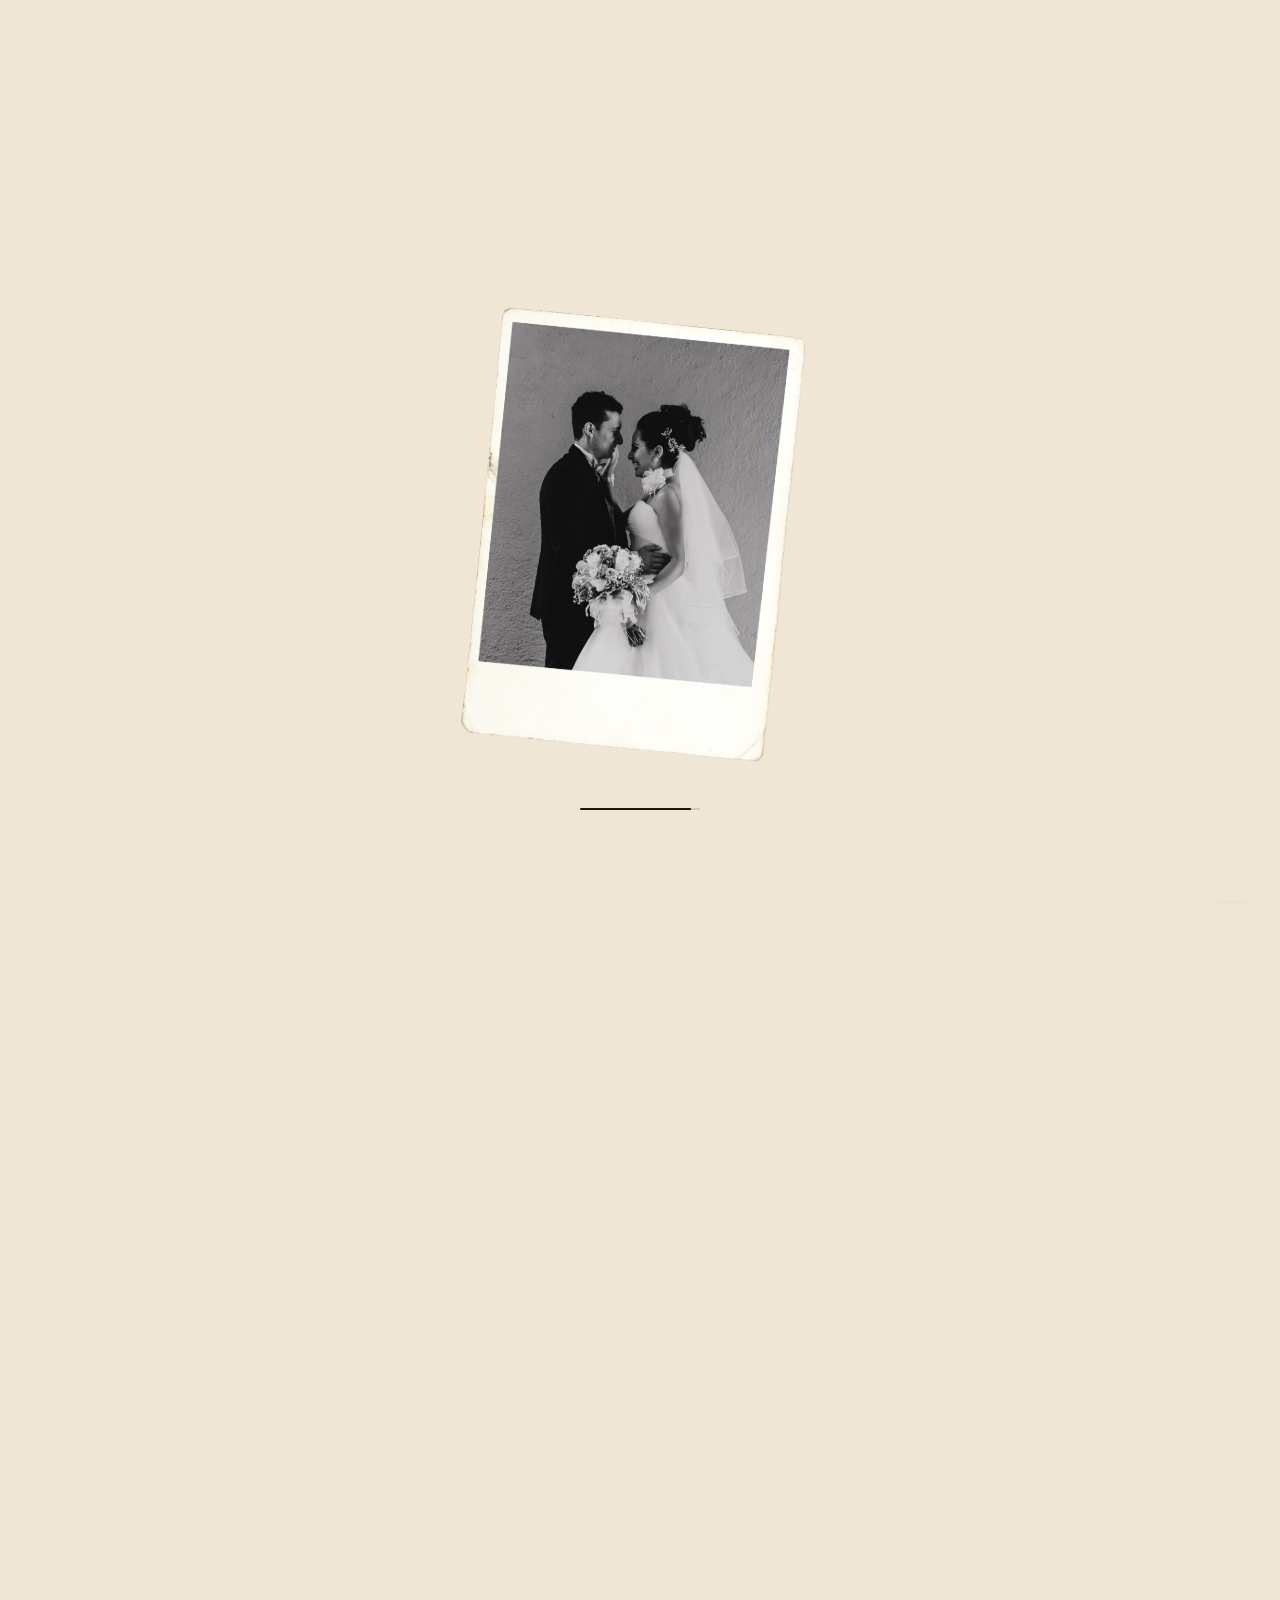
==== commit ca338c8f: "Actualiza fotos reales del sitio y corrige encuadre/peso de fondos a pantalla completa - Corrige el " ====
--- a/index.html
+++ b/index.html
@@ -28,7 +28,7 @@
 
   <link rel="preload" href="assets/img/hero-centro.webp" as="image" type="image/webp" fetchpriority="high">
 
-  <link rel="stylesheet" href="css/styles.css?v=10">
+  <link rel="stylesheet" href="css/styles.css?v=16">
 
   <script type="application/ld+json">
   {
@@ -44,9 +44,6 @@
     "knowsAbout": ["Fotografía de bodas", "Video de bodas", "Save the Date"]
   }
   </script>
-
-  <!-- Vercel Web Analytics -->
-  <script defer src="https://cdn.vercel-insights.com/v1/script.js"></script>
 </head>
 <body>
 
@@ -86,7 +83,7 @@
       </div>
 
       <div class="container hero__collage" data-anim="collage">
-        <span class="hero__note hero__note--love" aria-hidden="true">Love...</span>
+        <span class="hero__note hero__note--love" aria-hidden="true">Un instante...</span>
         <figure class="hero__photo hero__photo--sup-izq">
           <picture>
             <source media="(max-width: 720px)" srcset="[data-uri]">
@@ -121,7 +118,7 @@
             <img src="assets/img/hero-inf-der.jpg" alt="Manos entrelazadas de los novios con anillos de boda" width="603" height="600">
           </picture>
         </figure>
-        <span class="hero__note hero__note--just" aria-hidden="true">...just as it is.</span>
+        <span class="hero__note hero__note--just" aria-hidden="true">...que ahora es eterno.</span>
       </div>
 
       <div class="hero__cta" data-anim="fade-up">
@@ -142,12 +139,12 @@
         <p class="portfolio__sub" data-anim="fade-up">No dirigimos el momento. Lo esperamos. Estas son bodas reales, tal como pasaron.</p>
 
         <div class="portfolio__grid" data-anim="grid">
-          <figure class="portfolio__item portfolio__item--pano"><button type="button" class="portfolio__btn" aria-label="Ampliar foto"><picture><source srcset="assets/img/grid-1.webp" type="image/webp"><img src="assets/img/grid-1.jpg" alt="Novios celebrando en carrusel durante su boda" width="1161" height="620" loading="lazy" decoding="async"></picture></button></figure>
-          <figure class="portfolio__item portfolio__item--top"><button type="button" class="portfolio__btn" aria-label="Ampliar foto"><picture><source srcset="assets/img/grid-2.webp" type="image/webp"><img src="assets/img/grid-2.jpg" alt="Beso de los novios en la ceremonia" width="567" height="620" loading="lazy" decoding="async"></picture></button></figure>
+          <figure class="portfolio__item portfolio__item--pano"><button type="button" class="portfolio__btn" aria-label="Ampliar foto"><picture><source srcset="assets/img/grid-1-v2.webp" type="image/webp"><img src="assets/img/grid-1-v2.jpg" alt="Novios celebrando en carrusel durante su boda" width="1161" height="620" loading="lazy" decoding="async"></picture></button></figure>
+          <figure class="portfolio__item portfolio__item--top"><button type="button" class="portfolio__btn" aria-label="Ampliar foto"><picture><source srcset="assets/img/grid-2-v2.webp" type="image/webp"><img src="assets/img/grid-2-v2.jpg" alt="Pareja con sombreros vaqueros mirándose durante su sesión fotográfica" width="567" height="620" loading="lazy" decoding="async"></picture></button></figure>
           <figure class="portfolio__item portfolio__item--top"><button type="button" class="portfolio__btn" aria-label="Ampliar foto"><picture><source srcset="assets/img/grid-3.webp" type="image/webp"><img src="assets/img/grid-3.jpg" alt="Pareja caminando bajo la lluvia con paraguas" width="567" height="620" loading="lazy" decoding="async"></picture></button></figure>
           <figure class="portfolio__item portfolio__item--bottom"><button type="button" class="portfolio__btn" aria-label="Ampliar foto"><picture><source srcset="assets/img/grid-4.webp" type="image/webp"><img src="assets/img/grid-4.jpg" alt="Novia entre luces y sombras antes de la ceremonia" width="661" height="620" loading="lazy" decoding="async"></picture></button></figure>
           <figure class="portfolio__item portfolio__item--bottom"><button type="button" class="portfolio__btn" aria-label="Ampliar foto"><picture><source srcset="assets/img/grid-5.webp" type="image/webp"><img src="assets/img/grid-5.jpg" alt="Festejo del novio cargado por sus amigos" width="661" height="620" loading="lazy" decoding="async"></picture></button></figure>
-          <figure class="portfolio__item portfolio__item--bottom"><button type="button" class="portfolio__btn" aria-label="Ampliar foto"><picture><source srcset="assets/img/grid-6.webp" type="image/webp"><img src="assets/img/grid-6.jpg" alt="Primer baile de los novios en la fiesta" width="661" height="620" loading="lazy" decoding="async"></picture></button></figure>
+          <figure class="portfolio__item portfolio__item--bottom"><button type="button" class="portfolio__btn" aria-label="Ampliar foto"><picture><source srcset="assets/img/grid-6-v2.webp" type="image/webp"><img src="assets/img/grid-6-v2.jpg" alt="Pareja abrazada bajo un árbol durante su sesión fotográfica" width="661" height="620" loading="lazy" decoding="async"></picture></button></figure>
           <figure class="portfolio__item portfolio__item--bottom"><button type="button" class="portfolio__btn" aria-label="Ampliar foto"><picture><source srcset="assets/img/grid-7.webp" type="image/webp"><img src="assets/img/grid-7.jpg" alt="Novia bajo bóveda de luces en la recepción" width="661" height="620" loading="lazy" decoding="async"></picture></button></figure>
         </div>
 
@@ -227,7 +224,7 @@
     </section>
 
     <section class="banner" aria-labelledby="banner-title">
-      <picture><source srcset="assets/img/banner-luz.webp" type="image/webp"><img class="banner__bg" src="assets/img/banner-luz.jpg" alt="" width="1749" height="1100" loading="lazy" decoding="async" role="presentation"></picture>
+      <picture><source srcset="assets/img/banner-luz-v2.avif" type="image/avif"><source srcset="assets/img/banner-luz-v2.webp" type="image/webp"><img class="banner__bg" src="assets/img/banner-luz-v2.jpg" alt="" width="2623" height="1650" loading="lazy" decoding="async" role="presentation"></picture>
       <div class="banner__content container">
         <h2 id="banner-title" data-anim="fade-up">Cada boda tiene <em>su propia luz</em></h2>
         <a href="https://wa.me/525535571558?text=Hola%2C%20quiero%20informes%20para%20mi%20boda" class="btn btn--teja" target="_blank" rel="noopener" data-anim="fade-up">
@@ -254,7 +251,7 @@
       <nav class="footer__col" aria-label="Menú del pie de página">
         <p class="footer__col-title">Menú</p>
         <a href="/">Inicio</a>
-        <a href="#portafolio">Portafolio</a>
+        <a href="/portafolio">Portafolio</a>
         <a href="/paquetes">Paquetes</a>
         <a href="/sobre-nosotros">Nosotros</a>
       </nav>
--- a/css/styles.css
+++ b/css/styles.css
@@ -173,8 +173,8 @@
 .hero__photo--inf-der  { width: 24%; right: 6.5%; bottom: 2%; aspect-ratio: 603/600; transform: rotate(-3.5deg); z-index: 1; }
 
 .hero__note { position: absolute; font-family: var(--font-script); color: var(--azul-pizarra); font-size: clamp(2.3rem, 3.4vw, 2.4rem); z-index: 4; }
-.hero__note--love { bottom: 39%; left: 26%; transform: rotate(-8deg); }
-.hero__note--just { right: 37%; bottom: 7%; transform: rotate(-5deg); }
+.hero__note--love { bottom: 38%; left: 16%; transform: rotate(-8deg); }
+.hero__note--just { right: 30%; bottom: 7%; transform: rotate(-5deg); }
 
 .hero__cta { display: flex; justify-content: center; gap: 1rem; margin-top: 2.6rem; flex-wrap: wrap; }
 .hero__micro { text-align: center; font-size: .78rem; color: var(--azul-pizarra); margin-top: .9rem; }
@@ -292,7 +292,11 @@
 .filosofia__text .btn { margin-top: 1.7rem; }
 
 .banner { position: relative; min-height: 820px; display: -webkit-flex; place-items: center; text-align: center; overflow: hidden; isolation: isolate; }
-.banner__bg { position: absolute; inset: 0; width: 100%; height: 100%; object-fit: cover; z-index: -2; }
+.banner__bg { position: absolute; inset: 0; width: 100%; height: 100%; object-fit: cover; object-position: 55% 74%; z-index: -2; }
+.banner::before {
+  content: ""; position: absolute; inset: 0; z-index: -1;
+  background: linear-gradient(180deg, rgba(26, 24, 20, .50), rgba(31, 58, 95, .50));
+}
 .banner__content { color: var(--crema); padding-block: 5rem; }
 .banner__content h2 { color: var(--crema); font-size: clamp(2rem, 4.5vw, 3.1rem); }
 .banner__content h2 em { color: var(--crema); }
@@ -745,15 +749,15 @@
 .intro { padding-block: clamp(3.5rem, 7vw, 5.5rem); }
 .intro__inner {
   display: grid; grid-template-columns: 1fr 1fr;
-  gap: clamp(2rem, 6vw, 5rem); align-items: center;
+  align-items: center;
 }
 .intro__title { font-size: clamp(1.9rem, 4.4vw, 3rem); margin-top: .7rem; }
 .intro__sub { margin-top: 1.1rem; font-size: 1.05rem; font-weight: 600; color: var(--azul-tinta); max-width: 42ch; }
 .intro__text > p { margin-top: 1.1rem; font-size: .98rem; max-width: 52ch; color: var(--azul-pizarra); }
 
-.polaroids { position: relative; display: flex; justify-content: center; align-items: center; padding-block: 1rem; }
+.polaroids { position: relative; display: flex; justify-content: center; align-items: center; padding-block: 1rem; width: 100%; }
 /* Las imágenes son WebP con transparencia: drop-shadow sigue el borde irregular (no un rectángulo). */
-.polaroid { flex: 0 0 auto; width: min(54%, 250px); filter: drop-shadow(0 12px 16px rgba(26, 24, 20, .30)); }
+.polaroid { flex: 0 0 auto; width: min(54%, 350px); filter: drop-shadow(0 12px 16px rgba(26, 24, 20, .30)); }
 .polaroid img { width: 100%; height: auto; display: block; }
 .polaroid--1 { transform: rotate(-4deg); z-index: 2; }
 .polaroid--2 { transform: rotate(4deg); z-index: 1; margin-left: -3%; margin-top: 16%; }
@@ -765,11 +769,11 @@
   font-size: clamp(1.3rem, 2.4vw, 1.8rem);
   color: var(--azul-tinta); pointer-events: none;
 }
-.polaroid__nombre--1 { left: 8%;  bottom: 30%; transform: rotate(-5deg); }
-.polaroid__nombre--2 { right: 6%; bottom: 4%;  transform: rotate(4deg); }
+.polaroid__nombre--1 { left: 30%;  bottom: 5%; transform: rotate(-5deg); }
+/*.polaroid__nombre--2 { right: 6%; bottom: 4%;  transform: rotate(4deg); } */
 
 .tira { line-height: 0; }
-.tira__img { width: 100%; height: clamp(320px, 55vh, 620px); object-fit: cover; display: block; }
+.tira__img { width: 100%; height: clamp(320px, 55vh, 620px); object-fit: cover; object-position: 62% 42%; display: block; }
 
 .valores { padding-block: clamp(3.5rem, 7vw, 5.5rem); }
 .valores__head { text-align: center; }
@@ -782,10 +786,10 @@
 .valor p { margin-top: .6rem; font-size: .92rem; opacity: .85; }
 
 .proceso { position: relative; overflow: hidden; isolation: isolate; padding-block: clamp(4rem, 8vw, 6rem); height: auto; display: flex; flex-direction: column; justify-content: center; }
-.proceso__bg { position: absolute; inset: 0; width: 100%; height: 100%; object-fit: cover; z-index: -2; }
+.proceso__bg { position: absolute; inset: 0; width: 100%; height: 100%; object-fit: cover; object-position: 55% 74%; z-index: -2; }
 .proceso::before {
   content: ""; position: absolute; inset: 0; z-index: -1;
-  background: linear-gradient(180deg, rgba(26, 24, 20, .74), rgba(31, 58, 95, .82));
+  background: linear-gradient(180deg, rgba(26, 24, 20, .50), rgba(31, 58, 95, .50));
 }
 .proceso__head { text-align: center; }
 .proceso__head h2 { color: var(--crema); }
@@ -829,13 +833,13 @@
 .pq-hero {
   position: relative; isolation: isolate; overflow: hidden;
   padding-block: clamp(4.5rem, 11vw, 8rem);
-  text-align: center; color: var(--crema);
+  text-align: center; color: var(--crema); height: 40vh; 
 }
 /* LCP: no le pongas loading="lazy" a esta imagen (ya tiene preload+eager en el head). */
-.pq-hero__bg { position: absolute; inset: 0; width: 100%; height: 100%; object-fit: cover; z-index: -2; }
+.pq-hero__bg { position: absolute; inset: 0; width: 100%; height: 100%; object-fit: cover; object-position: 37% 58%; z-index: -2; }
 .pq-hero::before {
   content: ""; position: absolute; inset: 0; z-index: -1;
-  background: linear-gradient(180deg, rgba(26, 24, 20, .55), rgba(31, 58, 95, .78));
+  background: linear-gradient(180deg, rgba(26, 24, 20, .60), rgba(31, 58, 95, .60));
 }
 .pq-hero__title { font-size: clamp(1.9rem, 4.4vw, 3rem); margin-top: .7rem; margin-inline: auto; color: var(--crema); }
 .pq-hero__sub { margin-top: 1.1rem; font-size: 1.05rem; color: rgba(239, 230, 213, .85); max-width: 54ch; margin-inline: auto; }
@@ -1005,10 +1009,10 @@
 .pq-custom__text p { max-width: 46ch; }
 
 .pq-zonas { position: relative; overflow: hidden; isolation: isolate; color: var(--crema); padding-block: clamp(4rem, 9vw, 6.5rem); }
-.pq-zonas__bg { position: absolute; inset: 0; width: 100%; height: 100%; object-fit: cover; z-index: -2; }
+.pq-zonas__bg { position: absolute; inset: 0; width: 100%; height: 100%; object-fit: cover; object-position: 55% 74%; z-index: -2; }
 .pq-zonas::before {
   content: ""; position: absolute; inset: 0; z-index: -1;
-  background: linear-gradient(180deg, rgba(26, 24, 20, .70), rgba(31, 58, 95, .84));
+  background: linear-gradient(180deg, rgba(26, 24, 20, .50), rgba(31, 58, 95, .50));
 }
 .pq-zonas h2, .pq-zonas h2 em { color: var(--crema); }
 .pq-zonas .pq-zonas__text { color: rgba(239, 230, 213, .9); }
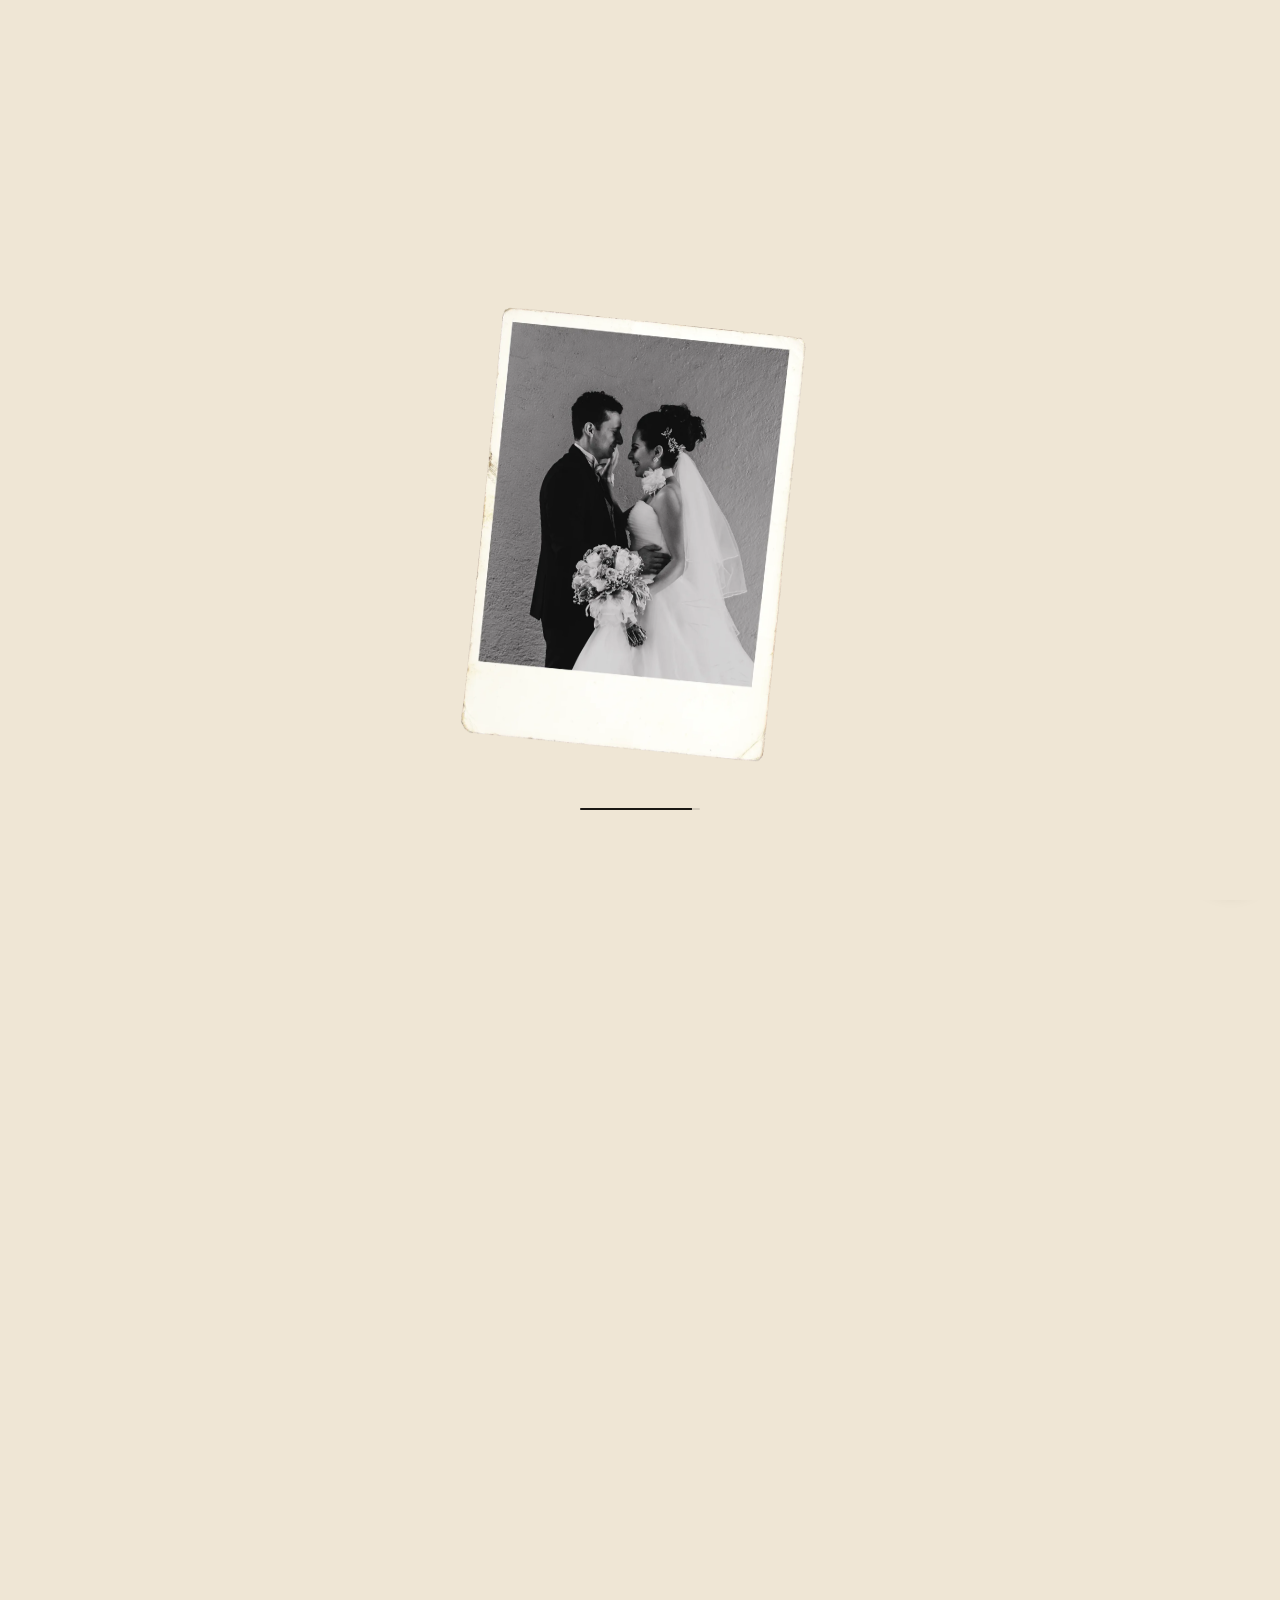
==== commit d2282054: "Corrige hueco visible en el parallax del banner de Inicio La foto del banner ("Cada boda tiene su pr" ====
--- a/index.html
+++ b/index.html
@@ -28,7 +28,7 @@
 
   <link rel="preload" href="assets/img/hero-centro.webp" as="image" type="image/webp" fetchpriority="high">
 
-  <link rel="stylesheet" href="css/styles.css?v=16">
+  <link rel="stylesheet" href="css/styles.css?v=17">
 
   <script type="application/ld+json">
   {
--- a/css/styles.css
+++ b/css/styles.css
@@ -292,7 +292,8 @@
 .filosofia__text .btn { margin-top: 1.7rem; }
 
 .banner { position: relative; min-height: 820px; display: -webkit-flex; place-items: center; text-align: center; overflow: hidden; isolation: isolate; }
-.banner__bg { position: absolute; inset: 0; width: 100%; height: 100%; object-fit: cover; object-position: 55% 74%; z-index: -2; }
+/* Más alta que el contenedor: el parallax en scroll (yPercent en main.js) la desliza sin dejar huecos. */
+.banner__bg { position: absolute; top: -15%; left: 0; width: 100%; height: 130%; object-fit: cover; object-position: 55% 74%; z-index: -2; }
 .banner::before {
   content: ""; position: absolute; inset: 0; z-index: -1;
   background: linear-gradient(180deg, rgba(26, 24, 20, .50), rgba(31, 58, 95, .50));
@@ -469,8 +470,8 @@
   .hero__photo--centro { width: 85%; left: 7.5%; top: 0; }
   .hero__photo--sup-izq, .hero__photo--sup-der,
   .hero__photo--inf-izq, .hero__photo--inf-der { display: none; }
-  .hero__note--love { left: 7%; top: -9%; }
-  .hero__note--just { right: 20%; bottom: 7%; }
+  .hero__note--love { left: 7%; top: -5%; }
+  .hero__note--just { right: 0px; bottom: 5%; width: 19ch; }
 
   .portfolio__grid { grid-template-columns: 1fr 1fr; gap: 10px; }
   .portfolio__item--pano { grid-column: 1 / -1; }
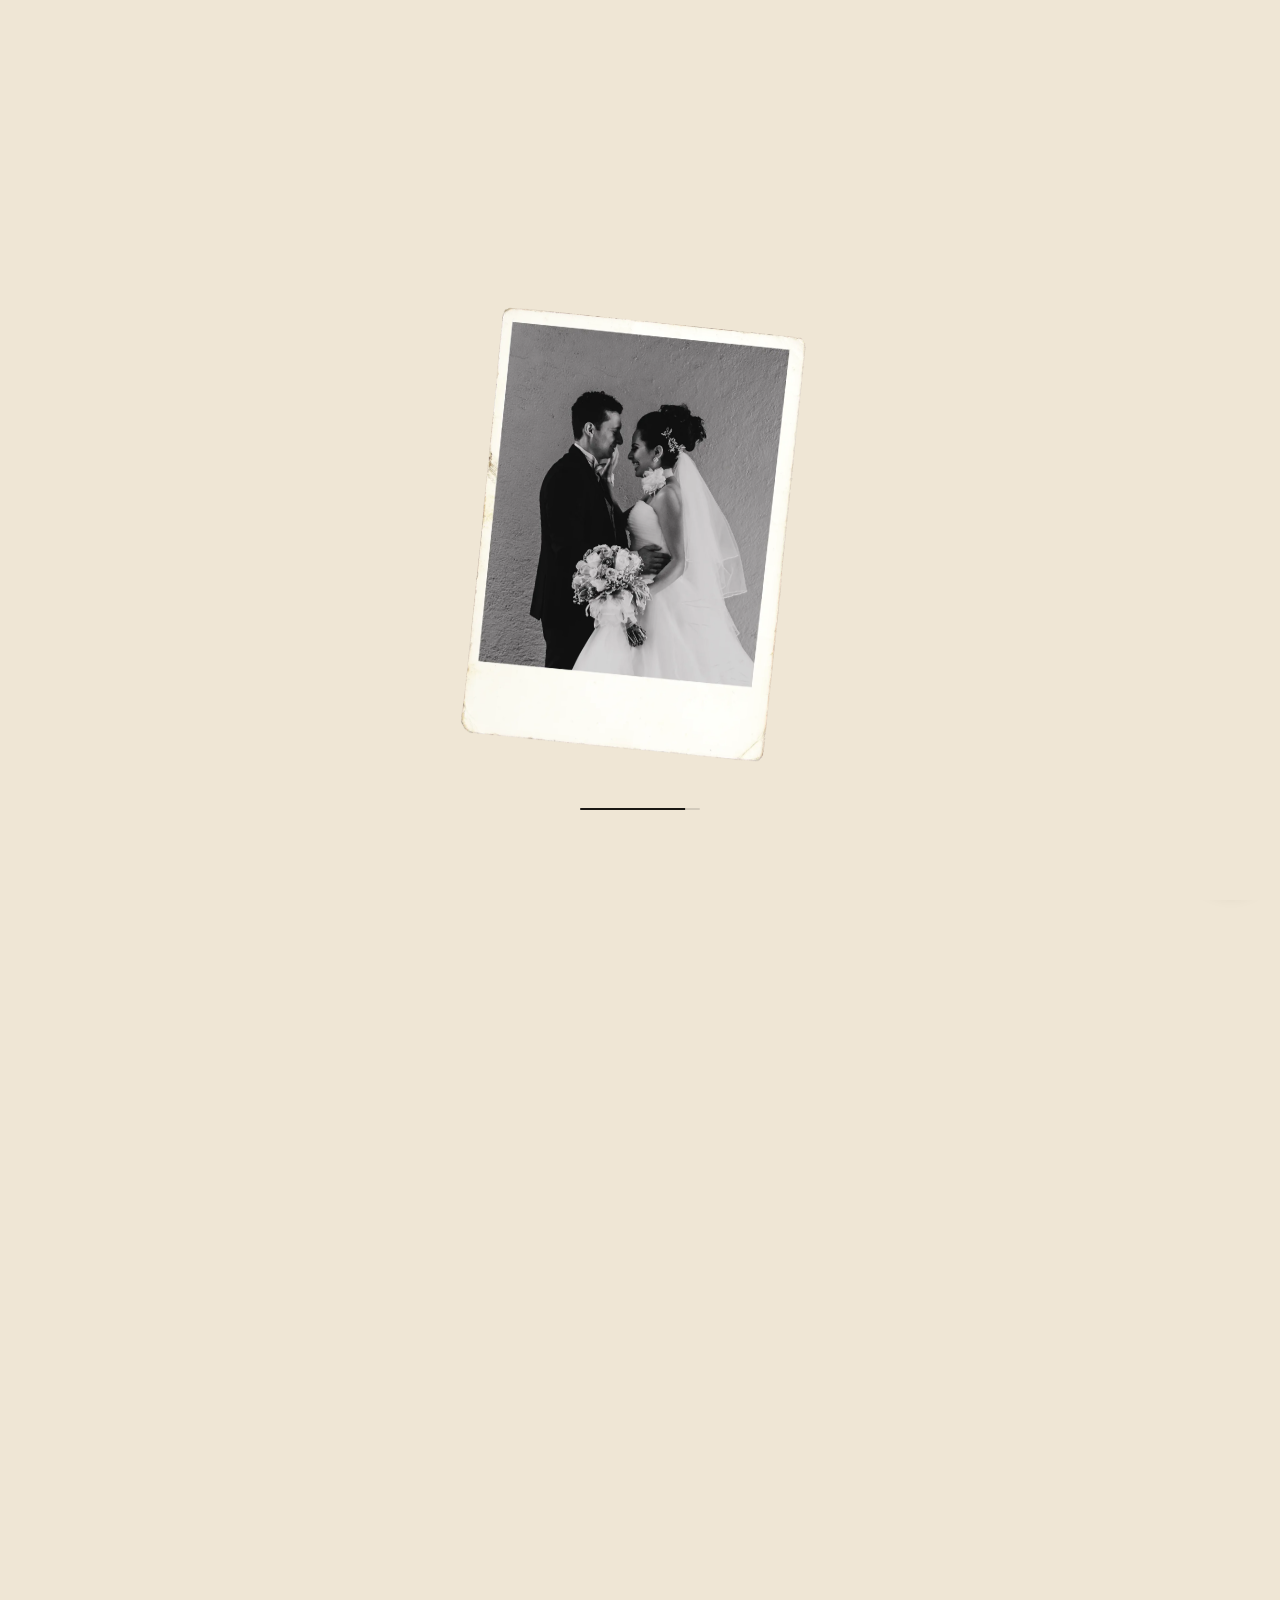
==== commit 47bb57fc: "Install Vercel Speed Insights # Vercel Speed Insights Installation Report  ## Summary Successfully i" ====
--- a/index.html
+++ b/index.html
@@ -29,6 +29,10 @@
   <link rel="preload" href="assets/img/hero-centro.webp" as="image" type="image/webp" fetchpriority="high">
 
   <link rel="stylesheet" href="css/styles.css?v=17">
+
+  <!-- Vercel Speed Insights -->
+  <script src="https://cdn.jsdelivr.net/npm/@vercel/speed-insights@2.0.0/dist/index.js" defer></script>
+  <script src="js/speed-insights.js" defer></script>
 
   <script type="application/ld+json">
   {
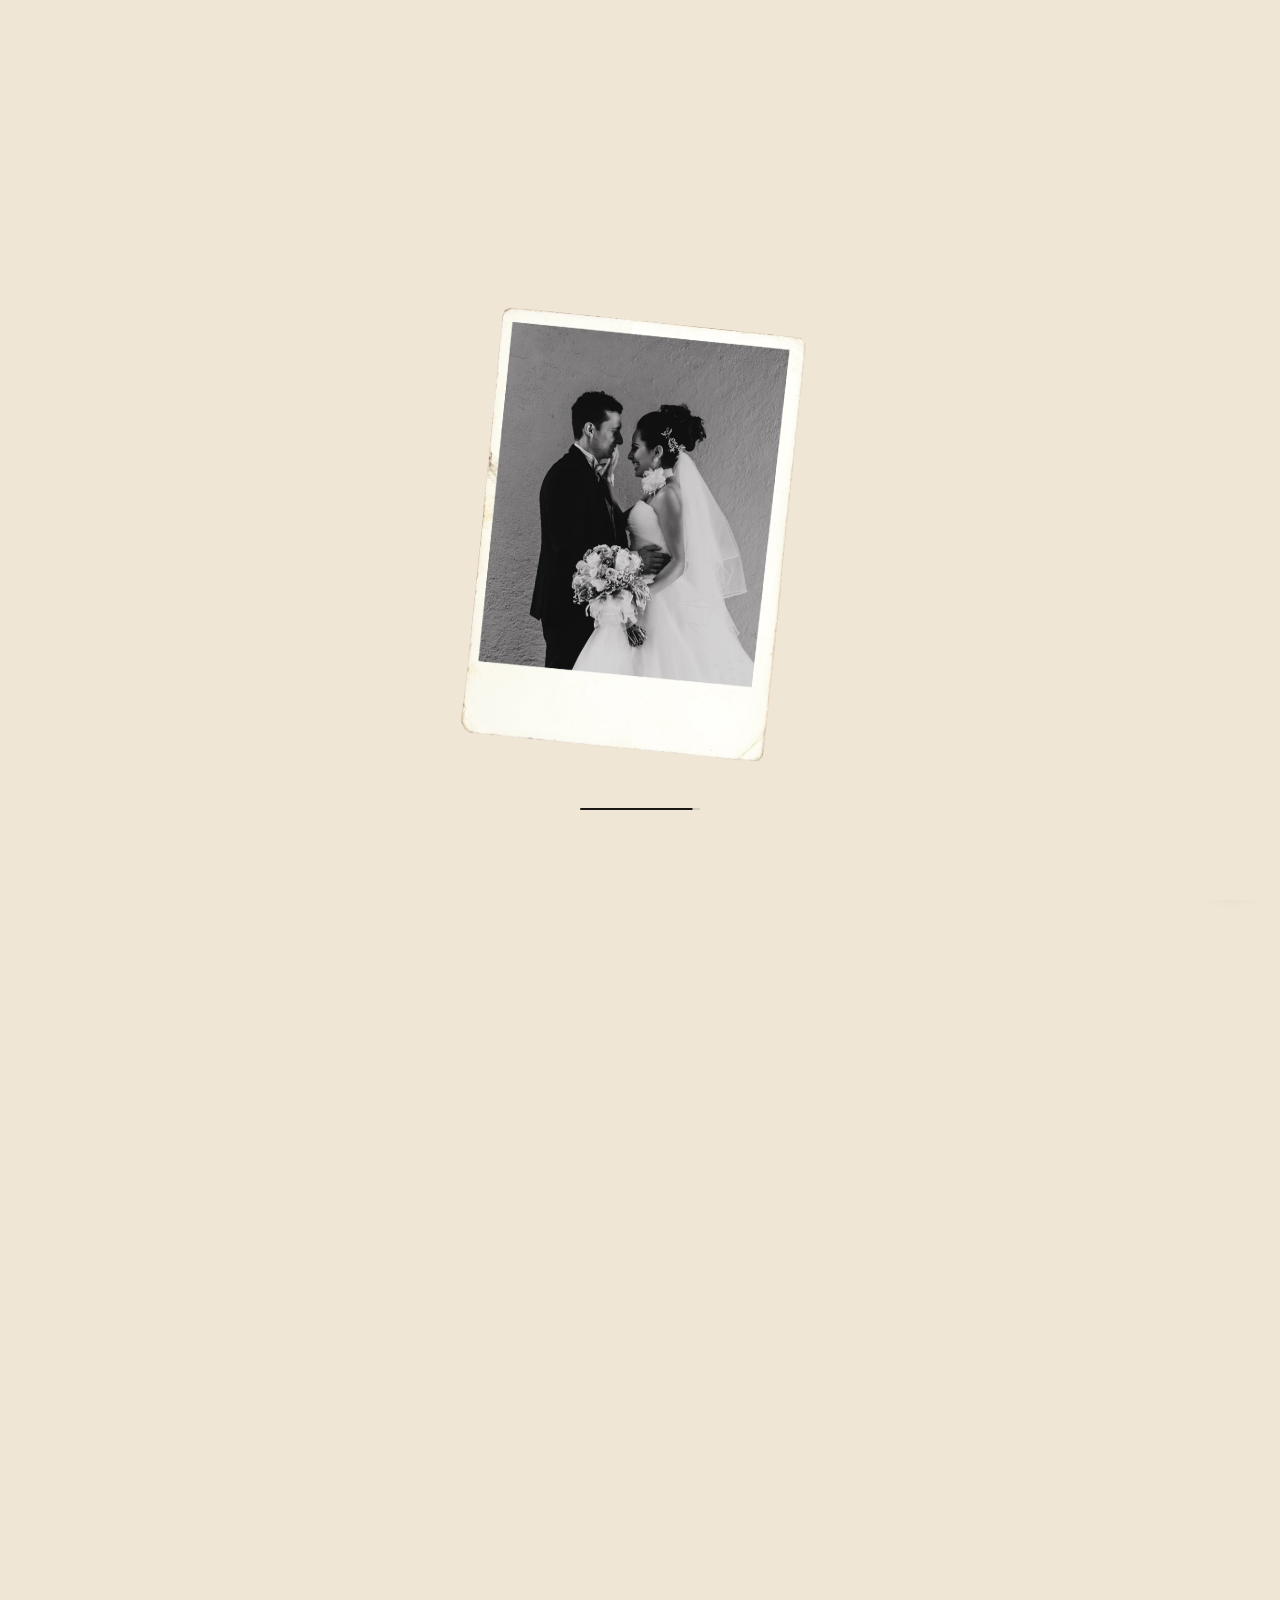
==== commit 29308e60: "Actualiza el número de WhatsApp en todos los enlaces de contacto Co-Authored-By: Claude Sonnet 5 <no" ====
--- a/index.html
+++ b/index.html
@@ -29,10 +29,6 @@
   <link rel="preload" href="assets/img/hero-centro.webp" as="image" type="image/webp" fetchpriority="high">
 
   <link rel="stylesheet" href="css/styles.css?v=17">
-
-  <!-- Vercel Speed Insights -->
-  <script src="https://cdn.jsdelivr.net/npm/@vercel/speed-insights@2.0.0/dist/index.js" defer></script>
-  <script src="js/speed-insights.js" defer></script>
 
   <script type="application/ld+json">
   {
@@ -68,7 +64,7 @@
         <a href="/portafolio" class="nav__link">Portafolio</a>
         <a href="/paquetes" class="nav__link">Paquetes</a>
         <a href="/sobre-nosotros" class="nav__link">Nosotros</a>
-        <a href="https://wa.me/525535571558?text=Hola%2C%20quiero%20informes%20para%20mi%20boda" class="btn btn--teja btn--sm" target="_blank" rel="noopener">Contáctanos</a>
+        <a href="https://wa.me/525529425671?text=Hola%2C%20quiero%20informes%20para%20mi%20boda" class="btn btn--teja btn--sm" target="_blank" rel="noopener">Contáctanos</a>
       </nav>
       <button class="nav__burger" id="burger" aria-label="Abrir menú" aria-expanded="false">
         <span></span><span></span><span></span>
@@ -126,7 +122,7 @@
       </div>
 
       <div class="hero__cta" data-anim="fade-up">
-        <a href="https://wa.me/525535571558?text=Hola%2C%20quiero%20informes%20para%20mi%20boda" class="btn btn--teja" target="_blank" rel="noopener">Cuéntanos tu fecha <svg class="btn__arrow" viewBox="0 0 24 24" fill="none" stroke="currentColor" stroke-width="1.5" aria-hidden="true"><path stroke-linecap="round" stroke-linejoin="round" d="M13.5 4.5 21 12m0 0-7.5 7.5M21 12H3"/></svg></a>
+        <a href="https://wa.me/525529425671?text=Hola%2C%20quiero%20informes%20para%20mi%20boda" class="btn btn--teja" target="_blank" rel="noopener">Cuéntanos tu fecha <svg class="btn__arrow" viewBox="0 0 24 24" fill="none" stroke="currentColor" stroke-width="1.5" aria-hidden="true"><path stroke-linecap="round" stroke-linejoin="round" d="M13.5 4.5 21 12m0 0-7.5 7.5M21 12H3"/></svg></a>
         <a href="#paquetes" class="btn btn--outline">Ver paquetes</a>
       </div>
       <p class="hero__micro" data-anim="fade-up">Respuesta en menos de 24 horas.</p>
@@ -231,7 +227,7 @@
       <picture><source srcset="assets/img/banner-luz-v2.avif" type="image/avif"><source srcset="assets/img/banner-luz-v2.webp" type="image/webp"><img class="banner__bg" src="assets/img/banner-luz-v2.jpg" alt="" width="2623" height="1650" loading="lazy" decoding="async" role="presentation"></picture>
       <div class="banner__content container">
         <h2 id="banner-title" data-anim="fade-up">Cada boda tiene <em>su propia luz</em></h2>
-        <a href="https://wa.me/525535571558?text=Hola%2C%20quiero%20informes%20para%20mi%20boda" class="btn btn--teja" target="_blank" rel="noopener" data-anim="fade-up">
+        <a href="https://wa.me/525529425671?text=Hola%2C%20quiero%20informes%20para%20mi%20boda" class="btn btn--teja" target="_blank" rel="noopener" data-anim="fade-up">
           <svg class="btn__wa" viewBox="0 0 24 24" width="18" height="18" aria-hidden="true" fill="currentColor"><path d="M12 2a10 10 0 0 0-8.5 15.3L2 22l4.9-1.4A10 10 0 1 0 12 2zm5.3 14.2c-.2.6-1.3 1.2-1.8 1.2-.5.1-1 .2-3.4-.7-2.9-1.1-4.7-4-4.9-4.2-.1-.2-1.1-1.5-1.1-2.9s.7-2 1-2.3c.2-.3.5-.3.7-.3h.5c.2 0 .4 0 .6.4l.9 2.1c.1.2.1.4 0 .6l-.4.6-.5.5c-.2.2-.3.4-.1.7.2.3.8 1.4 1.8 2.2 1.2 1.1 2.3 1.4 2.6 1.6.3.1.5.1.7-.1l1-1.2c.2-.3.4-.2.7-.1l2 1c.3.1.5.2.6.3 0 .2 0 .8-.2 1.4z"/></svg>
           Cuéntanos tu fecha por WhatsApp
         </a>
@@ -271,7 +267,7 @@
     </div>
   </footer>
 
-  <a href="https://wa.me/525535571558?text=Hola%2C%20quiero%20informes%20para%20mi%20boda" class="wa-float" target="_blank" rel="noopener" aria-label="Escríbenos por WhatsApp">
+  <a href="https://wa.me/525529425671?text=Hola%2C%20quiero%20informes%20para%20mi%20boda" class="wa-float" target="_blank" rel="noopener" aria-label="Escríbenos por WhatsApp">
     <svg viewBox="0 0 24 24" width="26" height="26" fill="currentColor" aria-hidden="true"><path d="M12 2a10 10 0 0 0-8.5 15.3L2 22l4.9-1.4A10 10 0 1 0 12 2zm5.3 14.2c-.2.6-1.3 1.2-1.8 1.2-.5.1-1 .2-3.4-.7-2.9-1.1-4.7-4-4.9-4.2-.1-.2-1.1-1.5-1.1-2.9s.7-2 1-2.3c.2-.3.5-.3.7-.3h.5c.2 0 .4 0 .6.4l.9 2.1c.1.2.1.4 0 .6l-.4.6-.5.5c-.2.2-.3.4-.1.7.2.3.8 1.4 1.8 2.2 1.2 1.1 2.3 1.4 2.6 1.6.3.1.5.1.7-.1l1-1.2c.2-.3.4-.2.7-.1l2 1c.3.1.5.2.6.3 0 .2 0 .8-.2 1.4z"/></svg>
   </a>
 
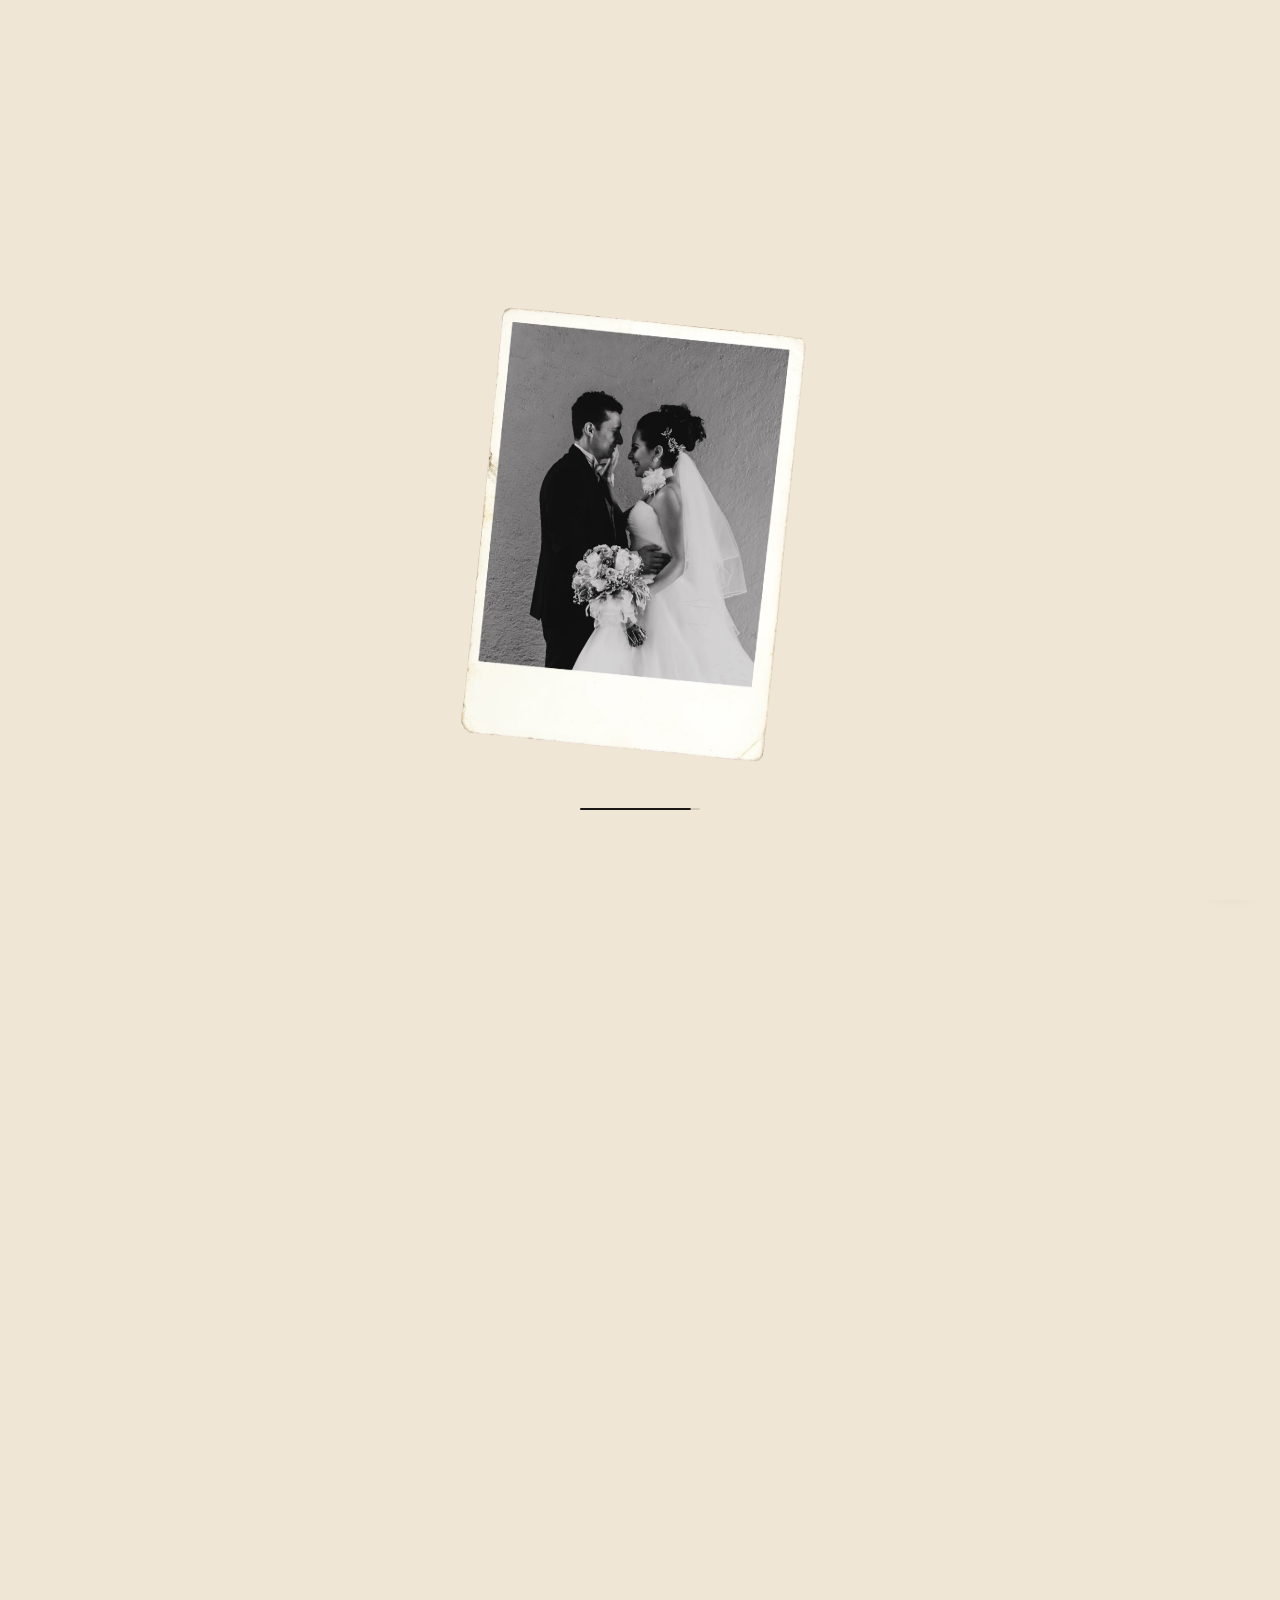
==== commit a8dd990d: "Install Vercel Speed Insights package # Vercel Speed Insights Installation Report  ## Summary Succes" ====
--- a/index.html
+++ b/index.html
@@ -290,5 +290,9 @@
   <script src="assets/vendor/lenis.min.js" defer></script>
   <script src="js/site.js?v=9" defer></script>
   <script src="js/main.js?v=9" defer></script>
+  <script type="module">
+    import { injectSpeedInsights } from 'https://cdn.jsdelivr.net/npm/@vercel/speed-insights@1/dist/index.mjs';
+    injectSpeedInsights();
+  </script>
 </body>
 </html>
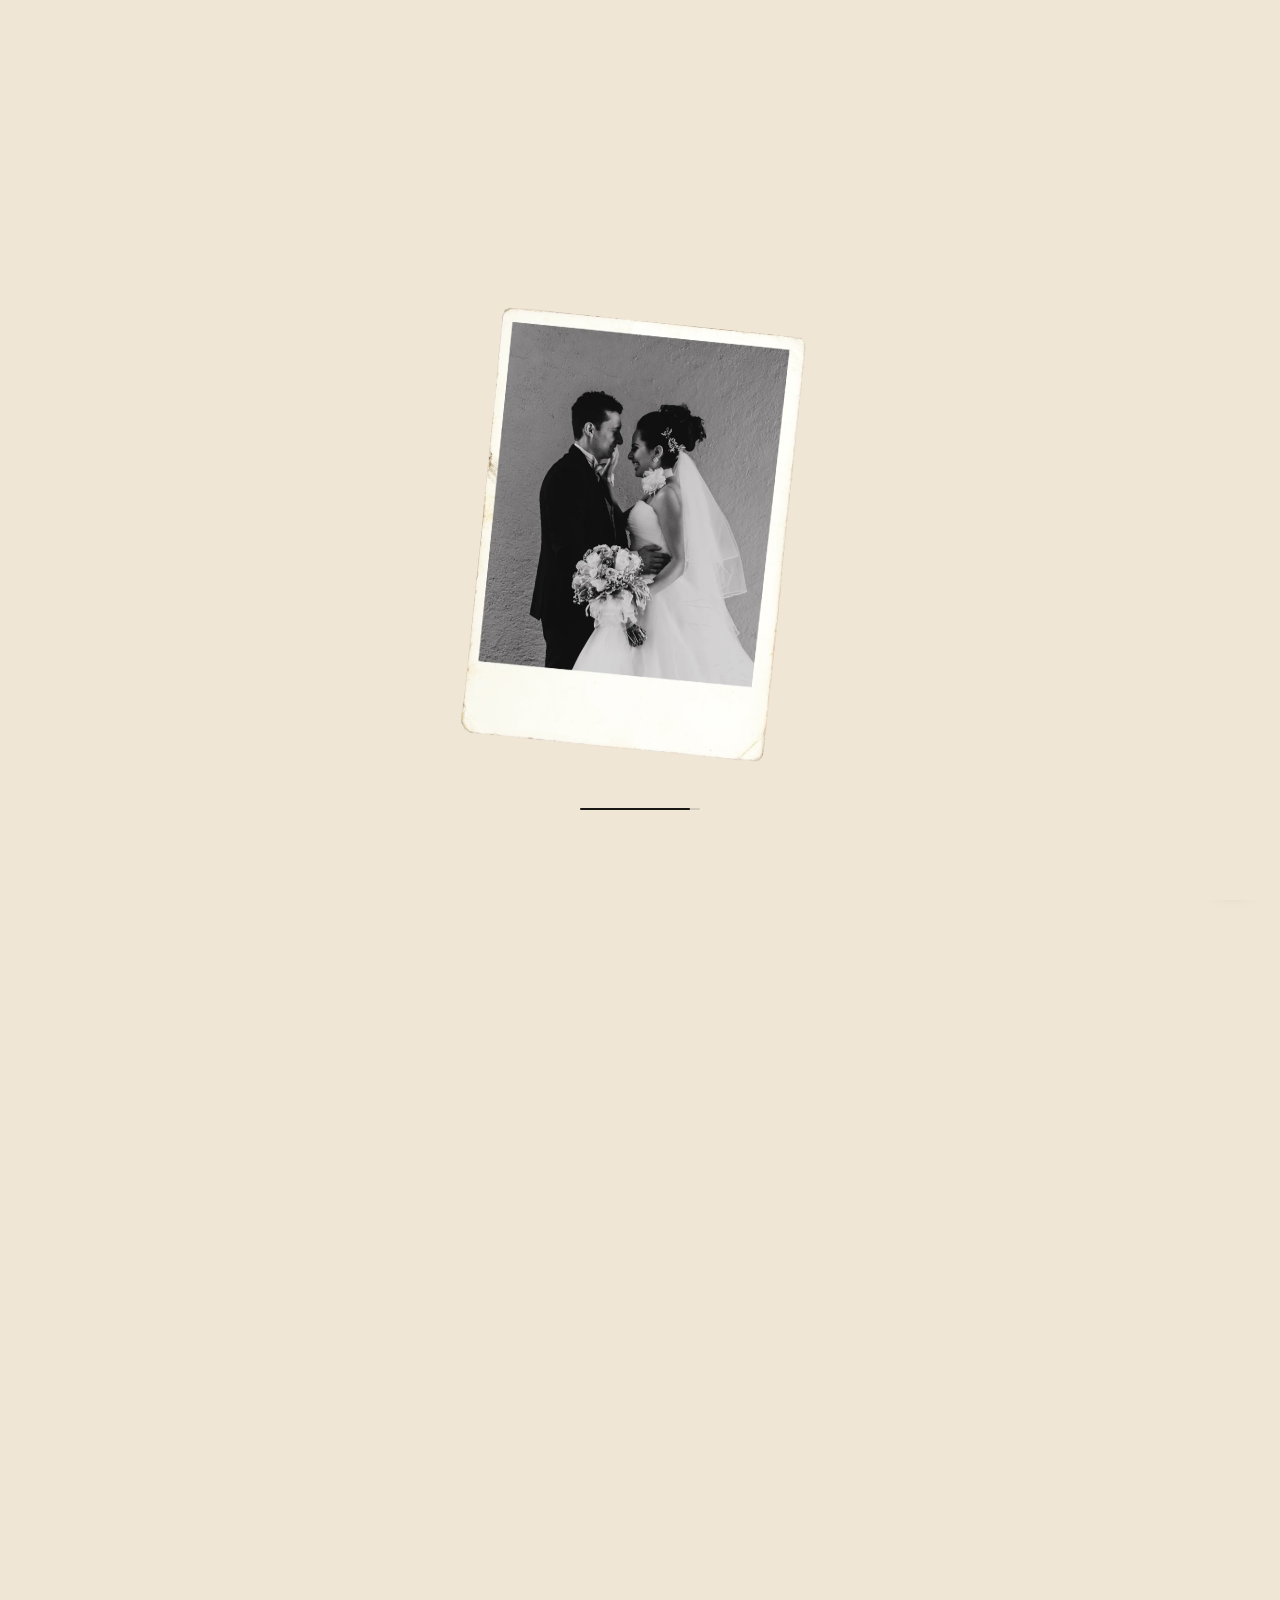
==== commit 86c39d0d: "Agrega llms.txt y corrige dominio y correo de contacto en todo el sitio Corrige el dominio de velada" ====
--- a/index.html
+++ b/index.html
@@ -7,7 +7,7 @@
 
   <title>Fotografía y Video de Bodas en CDMX | Velada Estudio</title>
   <meta name="description" content="Fotografía y video de bodas en Ciudad de México, Estado de México, Puebla, Morelos, Hidalgo y Querétaro. Paquetes con precios claros e invitación digital de regalo.">
-  <link rel="canonical" href="https://veladaestudio.mx/">
+  <link rel="canonical" href="https://veladaestudio.com.mx/">
   <meta name="robots" content="index, follow">
 
   <meta property="og:type" content="website">
@@ -15,8 +15,8 @@
   <meta property="og:site_name" content="Velada Estudio">
   <meta property="og:title" content="Fotografía y Video de Bodas en CDMX | Velada Estudio">
   <meta property="og:description" content="El momento más importante de su vida, disfrutado de verdad. Eso es lo que documentamos.">
-  <meta property="og:url" content="https://veladaestudio.mx/">
-  <meta property="og:image" content="https://veladaestudio.mx/assets/img/og-image.jpg">
+  <meta property="og:url" content="https://veladaestudio.com.mx/">
+  <meta property="og:image" content="https://veladaestudio.com.mx/assets/img/og-image.jpg">
   <meta property="og:image:width" content="1200">
   <meta property="og:image:height" content="630">
   <meta name="twitter:card" content="summary_large_image">
@@ -36,8 +36,8 @@
     "@type": "ProfessionalService",
     "name": "Velada Estudio",
     "description": "Estudio de fotografía y video de bodas en Ciudad de México.",
-    "url": "https://veladaestudio.mx/",
-    "image": "https://veladaestudio.mx/assets/img/og-image.jpg",
+    "url": "https://veladaestudio.com.mx/",
+    "image": "https://veladaestudio.com.mx/assets/img/og-image.jpg",
     "priceRange": "$7,500 - $27,500 MXN",
     "address": { "@type": "PostalAddress", "addressLocality": "Ciudad de México", "addressCountry": "MX" },
     "areaServed": ["Ciudad de México", "Estado de México", "Puebla", "Morelos", "Hidalgo", "Querétaro"],
@@ -245,7 +245,7 @@
         <div class="footer__social">
           <a href="#" aria-label="Facebook de Velada Estudio"><svg viewBox="0 0 24 24" width="18" height="18" fill="currentColor" aria-hidden="true"><path d="M14 13.5h2.5l1-4H14v-2c0-1 .5-2 2-2h1.5V2.1S16.1 2 14.7 2C11.9 2 10 3.7 10 6.7v2.8H7v4h3V22h4v-8.5z"/></svg></a>
           <a href="#" aria-label="Instagram de Velada Estudio"><svg viewBox="0 0 24 24" width="18" height="18" fill="none" stroke="currentColor" stroke-width="2" aria-hidden="true"><rect x="3" y="3" width="18" height="18" rx="5"/><circle cx="12" cy="12" r="4"/><circle cx="17.2" cy="6.8" r="1" fill="currentColor" stroke="none"/></svg></a>
-          <a href="mailto:hola@veladaestudio.mx" aria-label="Correo de Velada Estudio"><svg viewBox="0 0 24 24" width="18" height="18" fill="none" stroke="currentColor" stroke-width="1.5" aria-hidden="true"><path stroke-linecap="round" stroke-linejoin="round" d="M21.75 6.75v10.5a2.25 2.25 0 0 1-2.25 2.25h-15a2.25 2.25 0 0 1-2.25-2.25V6.75m19.5 0A2.25 2.25 0 0 0 19.5 4.5h-15a2.25 2.25 0 0 0-2.25 2.25m19.5 0v.243a2.25 2.25 0 0 1-1.07 1.916l-7.5 4.615a2.25 2.25 0 0 1-2.36 0L3.32 8.91a2.25 2.25 0 0 1-1.07-1.916V6.75"/></svg></a>
+          <a href="mailto:veladaestudio@gmail.com" aria-label="Correo de Velada Estudio"><svg viewBox="0 0 24 24" width="18" height="18" fill="none" stroke="currentColor" stroke-width="1.5" aria-hidden="true"><path stroke-linecap="round" stroke-linejoin="round" d="M21.75 6.75v10.5a2.25 2.25 0 0 1-2.25 2.25h-15a2.25 2.25 0 0 1-2.25-2.25V6.75m19.5 0A2.25 2.25 0 0 0 19.5 4.5h-15a2.25 2.25 0 0 0-2.25 2.25m19.5 0v.243a2.25 2.25 0 0 1-1.07 1.916l-7.5 4.615a2.25 2.25 0 0 1-2.36 0L3.32 8.91a2.25 2.25 0 0 1-1.07-1.916V6.75"/></svg></a>
         </div>
       </div>
       <nav class="footer__col" aria-label="Menú del pie de página">
@@ -290,9 +290,5 @@
   <script src="assets/vendor/lenis.min.js" defer></script>
   <script src="js/site.js?v=9" defer></script>
   <script src="js/main.js?v=9" defer></script>
-  <script type="module">
-    import { injectSpeedInsights } from 'https://cdn.jsdelivr.net/npm/@vercel/speed-insights@1/dist/index.mjs';
-    injectSpeedInsights();
-  </script>
 </body>
 </html>
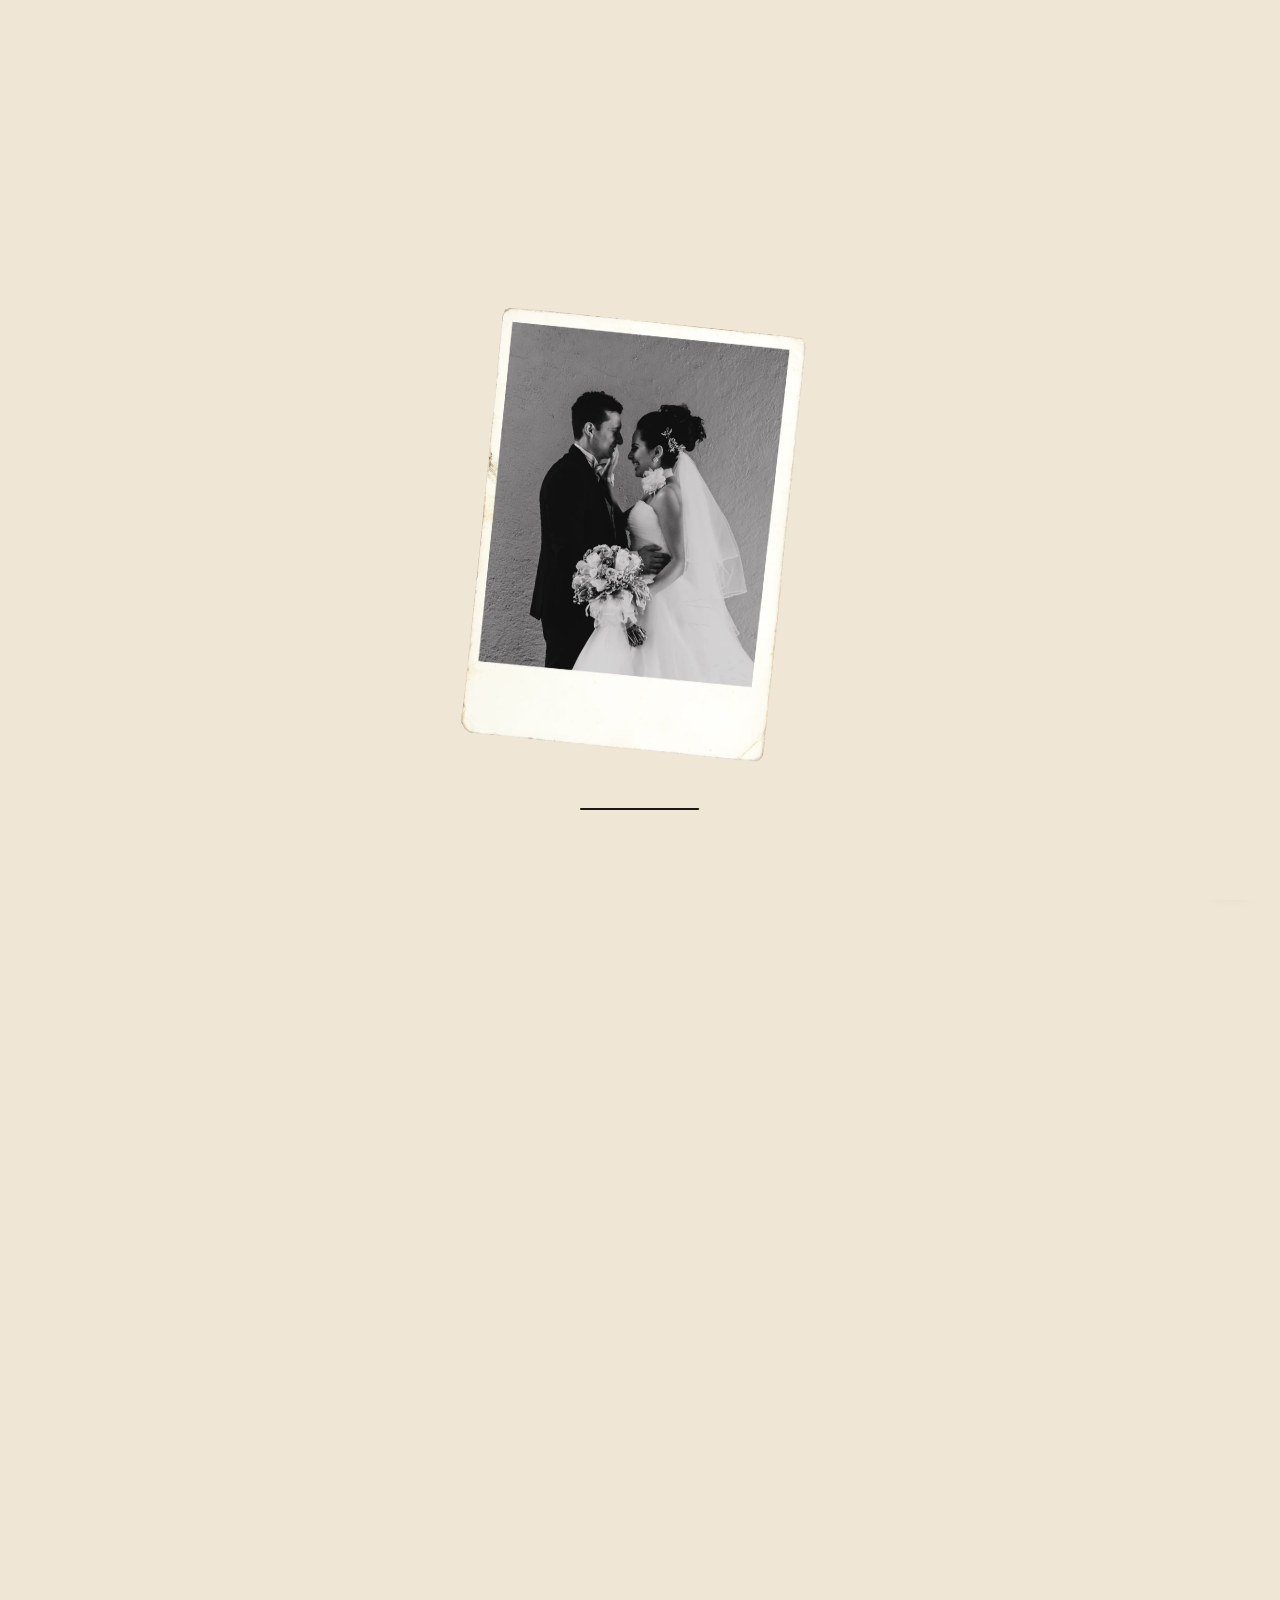
==== commit 7a65eb91: "Actualiza el dominio canónico a www.veladaestudio.com.mx Vercel ahora redirige todas las variantes d" ====
--- a/index.html
+++ b/index.html
@@ -7,7 +7,7 @@
 
   <title>Fotografía y Video de Bodas en CDMX | Velada Estudio</title>
   <meta name="description" content="Fotografía y video de bodas en Ciudad de México, Estado de México, Puebla, Morelos, Hidalgo y Querétaro. Paquetes con precios claros e invitación digital de regalo.">
-  <link rel="canonical" href="https://veladaestudio.com.mx/">
+  <link rel="canonical" href="https://www.veladaestudio.com.mx/">
   <meta name="robots" content="index, follow">
 
   <meta property="og:type" content="website">
@@ -15,8 +15,8 @@
   <meta property="og:site_name" content="Velada Estudio">
   <meta property="og:title" content="Fotografía y Video de Bodas en CDMX | Velada Estudio">
   <meta property="og:description" content="El momento más importante de su vida, disfrutado de verdad. Eso es lo que documentamos.">
-  <meta property="og:url" content="https://veladaestudio.com.mx/">
-  <meta property="og:image" content="https://veladaestudio.com.mx/assets/img/og-image.jpg">
+  <meta property="og:url" content="https://www.veladaestudio.com.mx/">
+  <meta property="og:image" content="https://www.veladaestudio.com.mx/assets/img/og-image.jpg">
   <meta property="og:image:width" content="1200">
   <meta property="og:image:height" content="630">
   <meta name="twitter:card" content="summary_large_image">
@@ -36,8 +36,8 @@
     "@type": "ProfessionalService",
     "name": "Velada Estudio",
     "description": "Estudio de fotografía y video de bodas en Ciudad de México.",
-    "url": "https://veladaestudio.com.mx/",
-    "image": "https://veladaestudio.com.mx/assets/img/og-image.jpg",
+    "url": "https://www.veladaestudio.com.mx/",
+    "image": "https://www.veladaestudio.com.mx/assets/img/og-image.jpg",
     "priceRange": "$7,500 - $27,500 MXN",
     "address": { "@type": "PostalAddress", "addressLocality": "Ciudad de México", "addressCountry": "MX" },
     "areaServed": ["Ciudad de México", "Estado de México", "Puebla", "Morelos", "Hidalgo", "Querétaro"],
